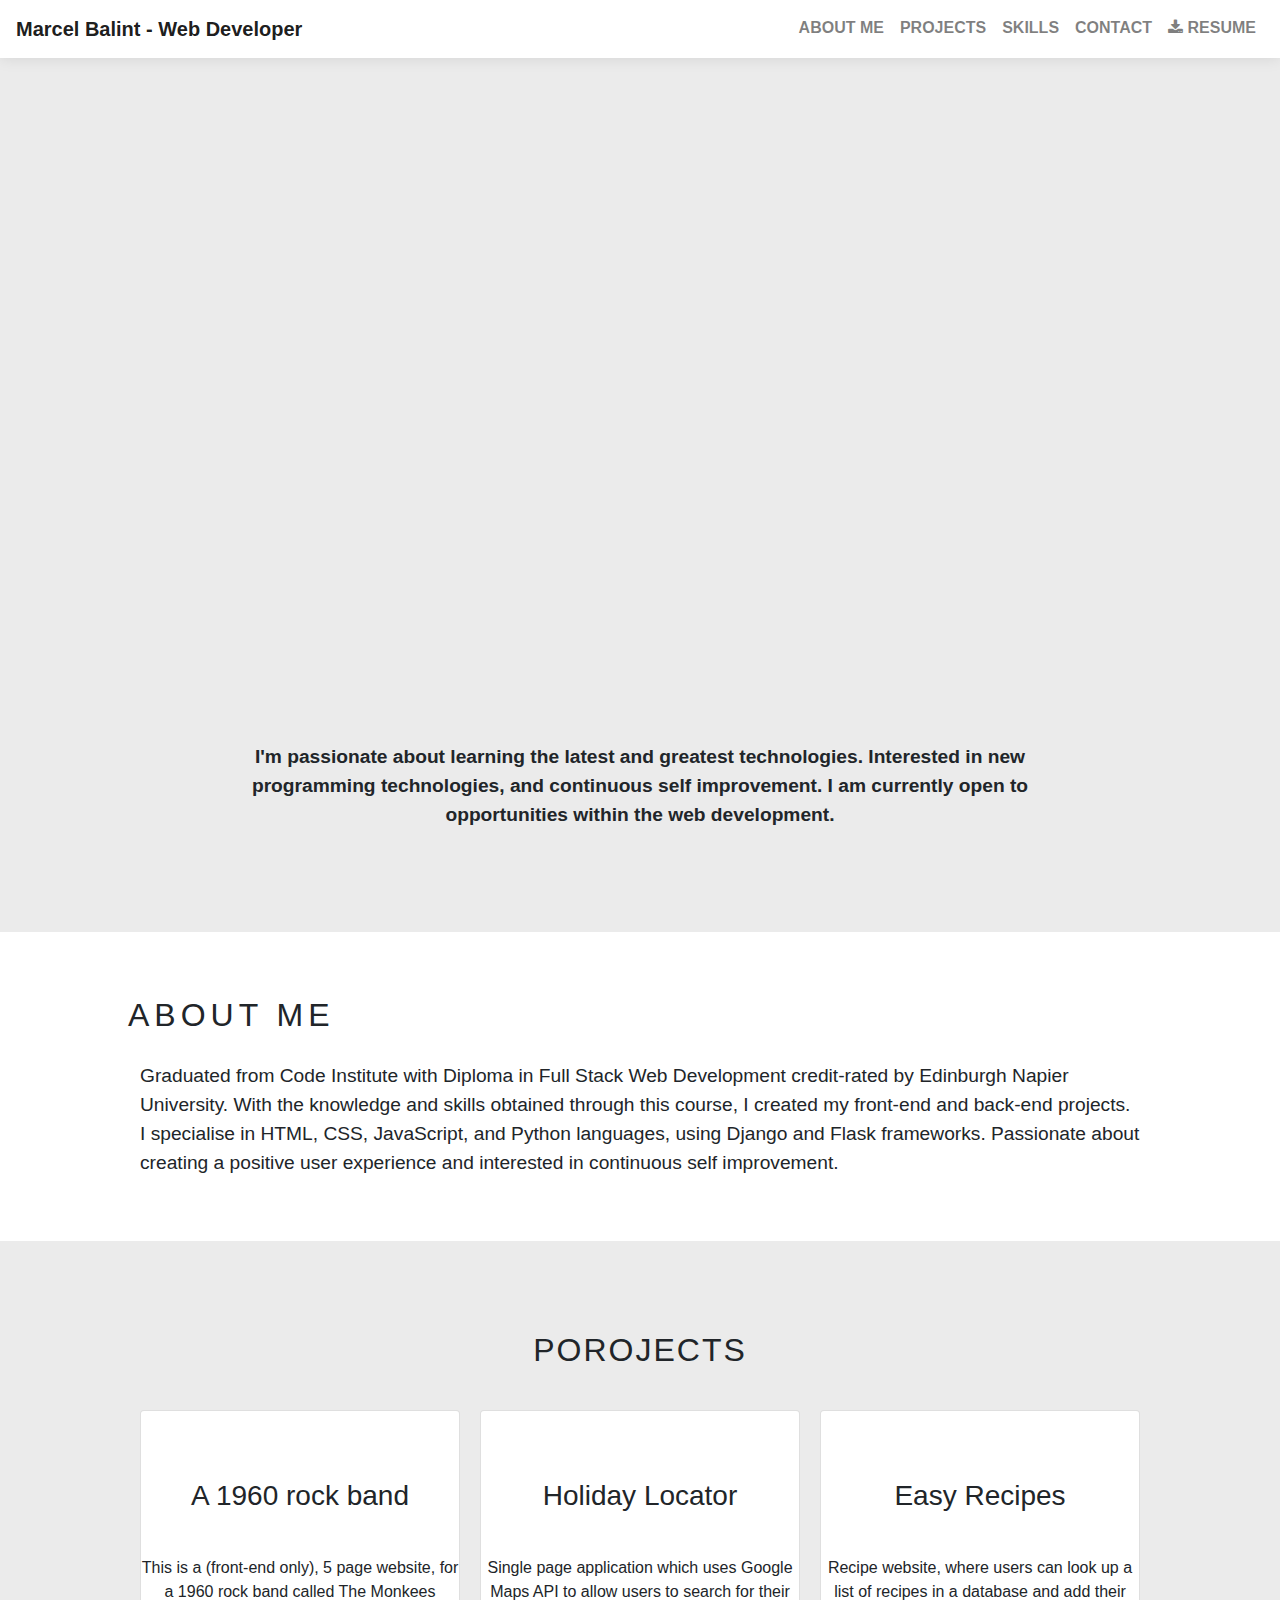
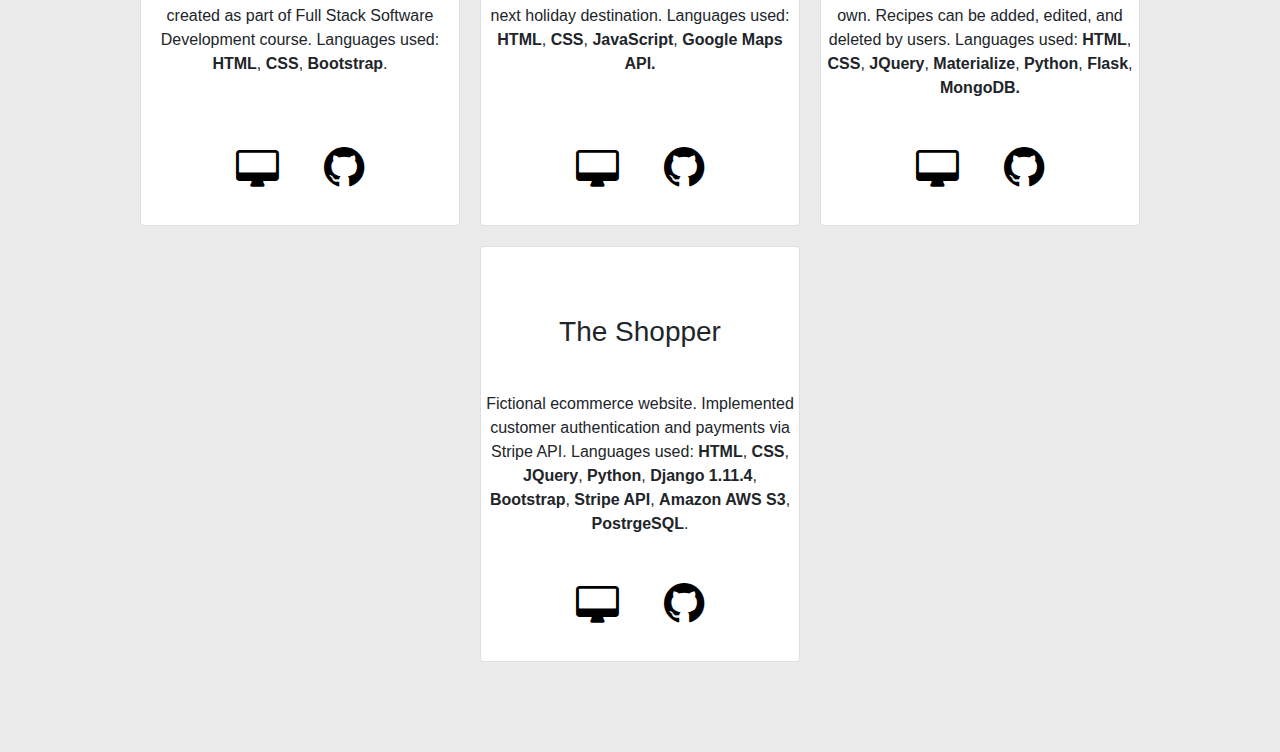
==== index.html @ 7e1c0600 "Added style for icons and created a hover effect on cards" ====
<!doctype html>
<html lang="en">

<head>
    <!-- Required meta tags -->
    <meta charset="UTF-8">
    <meta name="viewport" content="width=device-width, initial-scale=1.0">
    <meta http-equiv="X-UA-Compatible" content="ie=edge">
    <title>Document</title>
    <!-- Bootstrap CSS -->
    <link rel="stylesheet" href="https://stackpath.bootstrapcdn.com/bootstrap/4.3.1/css/bootstrap.min.css"
        integrity="sha384-ggOyR0iXCbMQv3Xipma34MD+dH/1fQ784/j6cY/iJTQUOhcWr7x9JvoRxT2MZw1T" crossorigin="anonymous">
    <!-- Font awesome -->
    <link rel='stylesheet' href='https://maxcdn.bootstrapcdn.com/font-awesome/4.7.0/css/font-awesome.min.css' />
    <link rel="stylesheet" href="style.css" type="text/css">

</head>

<body>
    <header>
        <nav class="navbar navbar-expand-lg navbar-light navbar-right">
            <a class="navbar-brand" href="#"><span id="brand-mb">Marcel Balint - Web Developer</span></a>
            <button class="navbar-toggler" type="button" data-toggle="collapse" data-target="#navbarSupportedContent"
                aria-controls="navbarSupportedContent" aria-expanded="false" aria-label="Toggle navigation">
                <span class="navbar-toggler-icon"></span>
            </button>
            <div class="collapse navbar-collapse" id="navbarSupportedContent">
                <ul class="navbar-nav ml-auto">
                    <li class="nav-item">
                        <a class="nav-link" href="#">About me</a>
                    </li>
                    <li class="nav-item">
                        <a class="nav-link" href="#">Projects</a>
                    </li>
                    <li class="nav-item">
                        <a class="nav-link" href="#">Skills</a>
                    </li>
                    <li class="nav-item">
                        <a class="nav-link" href="#">Contact</a>
                    </li>
                    <li class="nav-item">
                        <a class="nav-link" href="#"><i class="fa fa-download download"></i> Resume</a>
                    </li>
                </ul>
            </div>
        </nav>
    </header>
    <section>
        <div class="container-fluid top-container">
            <div id="top-img">
            </div>
            <div class="text-center">
                <p class="text">I'm passionate about learning the latest and greatest technologies. Interested in new
                    programming technologies, and continuous self improvement. I am currently open to opportunities
                    within the web development.</p>
            </div>
        </div>
    </section>
    <section class="container" id="about">
        <div class="row">
            <h2>About me</h2>
        </div>
        <div class="row">
            <div class="col-xs-12 col-sm-12 col-md-12 col-lg-12">
                <p class="para">Graduated from Code Institute with Diploma in Full Stack Web Development credit-rated by
                    Edinburgh
                    Napier University. With the knowledge and skills
                    obtained through this course, I created my front-end and
                    back-end projects. I specialise in HTML, CSS, JavaScript, and Python
                    languages, using Django and Flask frameworks. Passionate about creating a positive user experience
                    and interested in continuous self improvement.</p>
            </div>
        </div>
    </section>
    <section id="projects">
        <div class="container">
            <h2 class="proj-heading">Porojects</h2>
            <div class="card-wrapper">
                <div class="card">
                    <h3>A 1960 rock band</h3>
                    <p class="proj-description">This is a (front-end only), 5 page website, for a 1960 rock band called
                        The Monkees created as part of Full Stack Software Development course. Languages used:
                        <strong>HTML</strong>, <strong>CSS</strong>, <strong>Bootstrap</strong>.</p>
                    <div class="proj-links text-center">
                        <a href="#"><i class="fa fa-desktop desktop"></i></a>
                        <a href="#"><i class="fa fa-github" id="github"></i></a>
                    </div>
                </div>
                <div class="card">
                    <h3>Holiday Locator</h3>
                    <p class="proj-description"> Single page application which uses
                        Google Maps API to allow users to search for their next
                        holiday destination. Languages used: <strong>HTML</strong>, <strong>CSS</strong>,
                        <strong>JavaScript</strong>, <strong>Google Maps API.</strong></p>
                    <div class="proj-links text-center">
                        <a href="#"><i class="fa fa-desktop desktop"></i></a>
                        <a href="#"><i class="fa fa-github" id="github"></i></a>
                    </div>
                </div>
                <div class="card">
                    <h3>Easy Recipes</h3>
                    <p class="proj-description">Recipe website, where users can look up a
                        list of recipes in a database and add their own. Recipes can
                        be added, edited, and deleted by users. Languages used:
                        <strong>HTML</strong>, <strong>CSS</strong>, <strong>JQuery</strong>,
                        <strong>Materialize</strong>, <strong>Python</strong>, <strong>Flask</strong>,
                        <strong>MongoDB.</strong></p>
                    <div class="proj-links text-center">
                        <a href="#"><i class="fa fa-desktop desktop"></i></a>
                        <a href="#"><i class="fa fa-github" id="github"></i></a>
                    </div>
                </div>
                <div class="card">
                    <h3>The Shopper</h3>
                    <p class="proj-description"> Fictional ecommerce website. Implemented
                        customer authentication and payments via Stripe API.
                        Languages used: <strong>HTML</strong>, <strong>CSS</strong>, <strong>JQuery</strong>,
                        <strong>Python</strong>, <strong>Django
                            1.11.4</strong>, <strong>Bootstrap</strong>, <strong>Stripe API</strong>, <strong>Amazon AWS
                            S3</strong>,
                        <strong>PostrgeSQL</strong>.</p>
                    <div class="proj-links text-center">
                        <a href="#"><i class="fa fa-desktop desktop"></i></a>
                        <a href="#"><i class="fa fa-github" id="github"></i></a>
                    </div>
                </div>
            </div>
        </div>
    </section>

    <!-- Optional JavaScript -->
    <!-- jQuery first, then Popper.js, then Bootstrap JS -->
    <script src="https://code.jquery.com/jquery-3.3.1.slim.min.js"
        integrity="sha384-q8i/X+965DzO0rT7abK41JStQIAqVgRVzpbzo5smXKp4YfRvH+8abtTE1Pi6jizo"
        crossorigin="anonymous"></script>
    <script src="https://cdnjs.cloudflare.com/ajax/libs/popper.js/1.14.7/umd/popper.min.js"
        integrity="sha384-UO2eT0CpHqdSJQ6hJty5KVphtPhzWj9WO1clHTMGa3JDZwrnQq4sF86dIHNDz0W1"
        crossorigin="anonymous"></script>
    <script src="https://stackpath.bootstrapcdn.com/bootstrap/4.3.1/js/bootstrap.min.js"
        integrity="sha384-JjSmVgyd0p3pXB1rRibZUAYoIIy6OrQ6VrjIEaFf/nJGzIxFDsf4x0xIM+B07jRM"
        crossorigin="anonymous"></script>
</body>

</html>
---- style.css ----
body {
    background-color: rgb(235, 235, 235);
}
/* -------navbar--------------*/
.navbar-expand-lg {
    background-color: #fff;
    box-shadow: 0 0 15px 0 rgba(0,0,0,0.1);
}

.navbar-light .navbar-toggler {
    color: none;
    border-color: transparent !important;
}
.navbar-light .navbar-brand {
    color: rgba(0,0,0,.9);
    font-family: Poppins, sans-serif;
    font-weight: 700;
}

button:focus {
    outline: 1px dotted;
    outline: none;
}

.navbar-nav a {
    text-transform: uppercase;
    font-weight: 600;
}

.navbar-collapse  {
    text-align: center;
}
/* ----navbar hover effect----------*/

.navbar-light .navbar-nav .nav-link::after {
    content: '';
    display: block;
    width: 0;
    height: 2px;
    background: #000;
    transition: width .3s;
}

.navbar-light .navbar-nav .nav-link:hover::after {
    width: 100%;
    transition: width .3s;
}

/*-------section------------*/

#top-img {
    min-height: 600px;
    background-size: cover;
    background-position: center;
    background-repeat: no-repeat;
    background-image: url('https://images.pexels.com/photos/604898/pexels-photo-604898.jpeg?auto=compress&cs=tinysrgb&dpr=2&h=750&w=1260');
}
.top-container {
    padding-right: 0px;
    padding-left: 0px;
}

.text {
    font-weight: 600;
    font-size: larger;
    max-width: 900px;
    margin: 85px auto;
    padding-left: 10px;
    padding-right: 10px;
}

/*--------about--------*/
#about {
    margin-top: 8%;
    padding-bottom: 5%;
    max-width: 100%;
    background-color: #fff
}
.para {
    font-size: larger;
    margin: 20px 10% 0px;
}

h2 {
    margin-left: 10%;
    margin-top: 5%;
    letter-spacing: 5px;
    text-transform: uppercase;
}

/*--------projects------------*/

#projects {
    padding: 5em 0;
}

.card-wrapper {
    display: flex;
    align-items: center;
    align-content: center;
    flex-direction: column;
}

.card {
    width: 320px;
    height: 26rem;
    display: flex;
    flex-direction: column;
    align-items: center;
    justify-content: center;
    margin: 10px 0;
    transition: all 175ms;
}

.card:hover {
    transform: scale(1.03);
    box-shadow: 0px 5px 10px #a7a7a7;
}

.proj-description {
    position: absolute;
    text-align: center;
    top: 145px;
}

.proj-heading {
    text-transform: uppercase;
    letter-spacing: 2px;
    text-align: center;
    margin: 10px;
    padding-bottom: 20px;
}

.card h3 {
    position: absolute;
    top: 68px;

}

.proj-links {
    position: absolute;
    bottom: 41px;
    width: 100%;
    height: 60px;
}

.proj-links i{
    margin: 20px;
    font-size: 40px;
    color: #000;
}

#github {
    font-size: 47px;
}

@media(max-width: 391px) {
    .navbar-light .navbar-toggler {
        margin: 0 auto;
        font-size: 17px;
    }
    .card {
        width: 290px;
    }
}

@media screen and (min-width: 700px) {
    .card-wrapper {
        flex-direction: row;
        flex-wrap: wrap;
        justify-content: center;
        align-items: center;
    }
    .card {
        margin: 10px;
    }
}

@media (min-width: 1200px) {
.container {
    max-width: 3140px;
  }
}
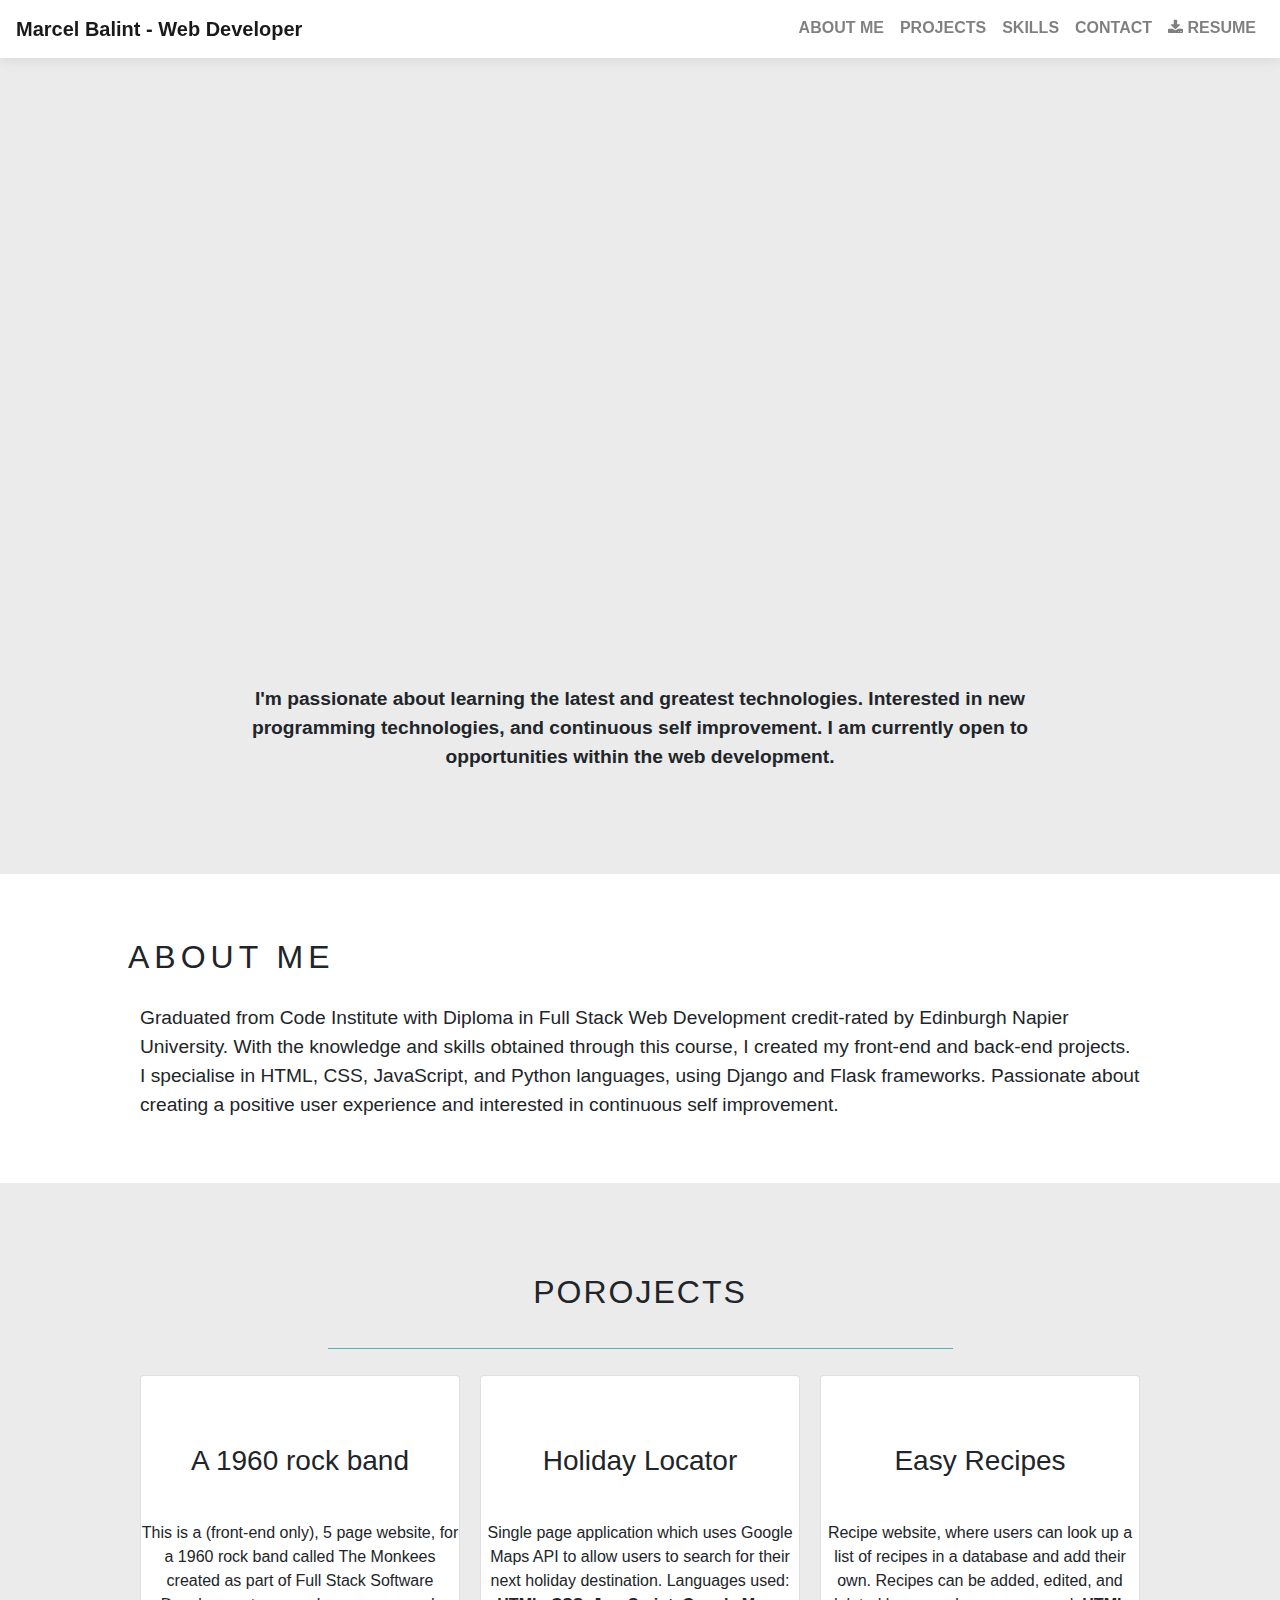
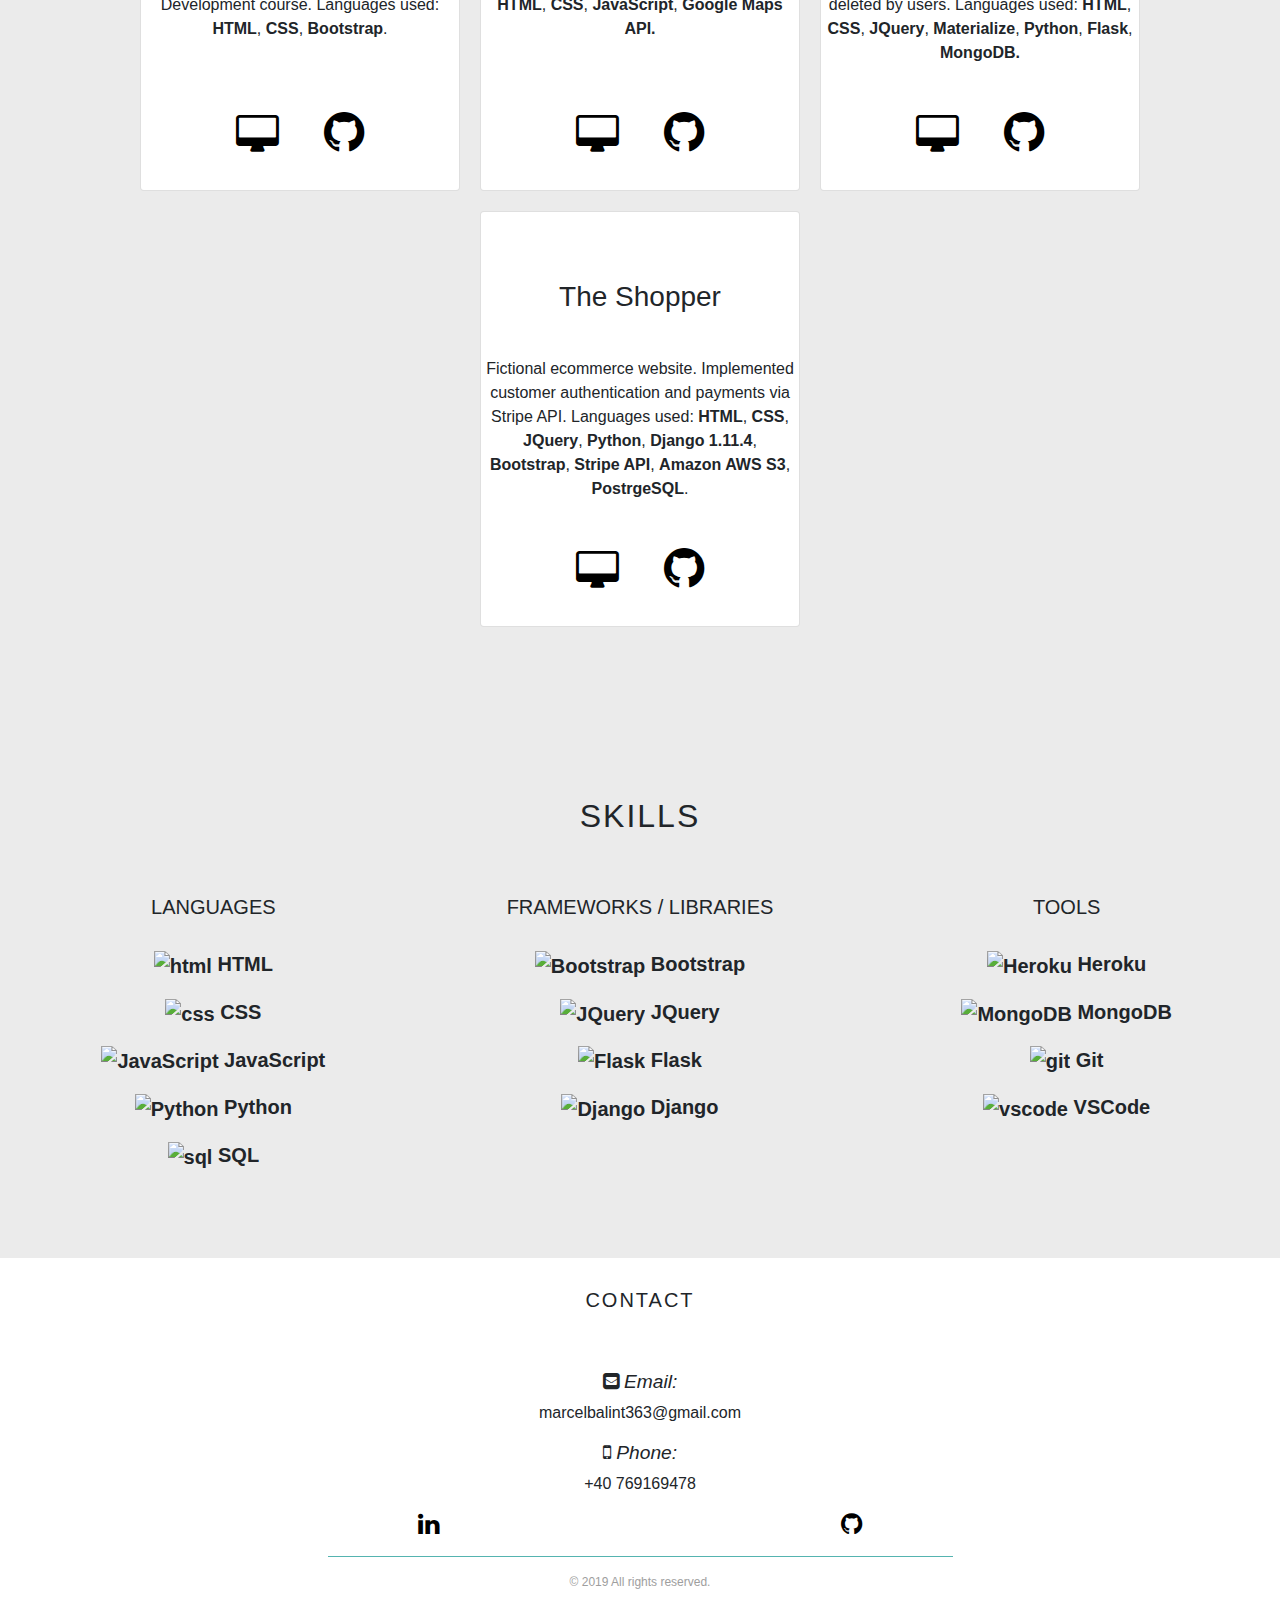
==== commit f3d16a61: "Added the resume in .pdf format" ====
--- a/index.html
+++ b/index.html
@@ -12,8 +12,7 @@
         integrity="sha384-ggOyR0iXCbMQv3Xipma34MD+dH/1fQ784/j6cY/iJTQUOhcWr7x9JvoRxT2MZw1T" crossorigin="anonymous">
     <!-- Font awesome -->
     <link rel='stylesheet' href='https://maxcdn.bootstrapcdn.com/font-awesome/4.7.0/css/font-awesome.min.css' />
-    <link rel="stylesheet" href="style.css" type="text/css">
-
+    <link rel="stylesheet" href="/assets/style.css" type="text/css">
 </head>
 
 <body>
@@ -27,19 +26,20 @@
             <div class="collapse navbar-collapse" id="navbarSupportedContent">
                 <ul class="navbar-nav ml-auto">
                     <li class="nav-item">
-                        <a class="nav-link" href="#">About me</a>
-                    </li>
-                    <li class="nav-item">
-                        <a class="nav-link" href="#">Projects</a>
-                    </li>
-                    <li class="nav-item">
-                        <a class="nav-link" href="#">Skills</a>
-                    </li>
-                    <li class="nav-item">
-                        <a class="nav-link" href="#">Contact</a>
-                    </li>
-                    <li class="nav-item">
-                        <a class="nav-link" href="#"><i class="fa fa-download download"></i> Resume</a>
+                        <a class="nav-link" href="#about">About me</a>
+                    </li>
+                    <li class="nav-item">
+                        <a class="nav-link" href="#projects">Projects</a>
+                    </li>
+                    <li class="nav-item">
+                        <a class="nav-link" href="#skills">Skills</a>
+                    </li>
+                    <li class="nav-item">
+                        <a class="nav-link" href="#contact">Contact</a>
+                    </li>
+                    <li class="nav-item">
+                        <a class="nav-link" href="/assets/cv/cv_marcel balint.pdf" target="_blank"><i
+                                class="fa fa-download download"></i> Resume</a>
                     </li>
                 </ul>
             </div>
@@ -75,6 +75,7 @@
     <section id="projects">
         <div class="container">
             <h2 class="proj-heading">Porojects</h2>
+            <hr>
             <div class="card-wrapper">
                 <div class="card">
                     <h3>A 1960 rock band</h3>
@@ -82,8 +83,10 @@
                         The Monkees created as part of Full Stack Software Development course. Languages used:
                         <strong>HTML</strong>, <strong>CSS</strong>, <strong>Bootstrap</strong>.</p>
                     <div class="proj-links text-center">
-                        <a href="#"><i class="fa fa-desktop desktop"></i></a>
-                        <a href="#"><i class="fa fa-github" id="github"></i></a>
+                        <a href="https://marcel-balint.github.io/ucd-milestone-project1/"><i
+                                class="fa fa-desktop desktop"></i></a>
+                        <a href="https://github.com/marcel-balint/ucd-milestone-project1"><i class="fa fa-github"
+                                id="git-icon1"></i></a>
                     </div>
                 </div>
                 <div class="card">
@@ -93,8 +96,10 @@
                         holiday destination. Languages used: <strong>HTML</strong>, <strong>CSS</strong>,
                         <strong>JavaScript</strong>, <strong>Google Maps API.</strong></p>
                     <div class="proj-links text-center">
-                        <a href="#"><i class="fa fa-desktop desktop"></i></a>
-                        <a href="#"><i class="fa fa-github" id="github"></i></a>
+                        <a href="https://marcel-balint.github.io/holiday_locator/"><i
+                                class="fa fa-desktop desktop"></i></a>
+                        <a href="https://github.com/marcel-balint/holiday_locator"><i class="fa fa-github"
+                                id="git-icon2"></i></a>
                     </div>
                 </div>
                 <div class="card">
@@ -106,8 +111,9 @@
                         <strong>Materialize</strong>, <strong>Python</strong>, <strong>Flask</strong>,
                         <strong>MongoDB.</strong></p>
                     <div class="proj-links text-center">
-                        <a href="#"><i class="fa fa-desktop desktop"></i></a>
-                        <a href="#"><i class="fa fa-github" id="github"></i></a>
+                        <a href="https://easy-recipes.herokuapp.com/"><i class="fa fa-desktop desktop"></i></a>
+                        <a href="https://github.com/marcel-balint/easy-recipes"><i class="fa fa-github"
+                                id="git-icon3"></i></a>
                     </div>
                 </div>
                 <div class="card">
@@ -120,25 +126,80 @@
                             S3</strong>,
                         <strong>PostrgeSQL</strong>.</p>
                     <div class="proj-links text-center">
-                        <a href="#"><i class="fa fa-desktop desktop"></i></a>
-                        <a href="#"><i class="fa fa-github" id="github"></i></a>
-                    </div>
-                </div>
-            </div>
-        </div>
-    </section>
+                        <a href="https://the-shopper120.herokuapp.com/"><i class="fa fa-desktop desktop"></i></a>
+                        <a href="https://github.com/marcel-balint/e-commerce"><i class="fa fa-github"
+                                id="git-icon4"></i></a>
+                    </div>
+                </div>
+            </div>
+        </div>
+    </section>
+    <section class="container" id="skills">
+        <h2 class="skills">Skills</h2>
+        <div class="row">
+            <div class="col-sm-12 col-md-4 col-lg-4">
+                <h4 class="text-center lang-title">Languages</h4>
+                <div class="languages">
+                    <p><img src="/assets/images/html.png" alt="html"> HTML</p>
+                    <p><img src="/assets/images/css3.png" alt="css"> CSS</p>
+                    <p><img src="/assets/images/javascript.png" alt="JavaScript"> JavaScript</p>
+                    <p><img src="/assets/images/python.png" alt="Python"> Python</p>
+                    <p><img src="/assets/images/sql.png" alt="sql"> SQL</p>
+                </div>
+            </div>
+            <div class="col-sm-12 col-md-4 col-lg-4">
+                <h4 class="text-center lang-title">Frameworks / Libraries</h4>
+                <div class="frameworks">
+                    <p><img src="/assets/images/bootstrap.png" alt="Bootstrap"> Bootstrap</p>
+                    <p><img src="/assets/images/jquery.png" alt="JQuery"> JQuery</p>
+                    <p><img src="/assets/images/flask.png" class="flask-icon" alt="Flask"> Flask</p>
+                    <p><img src="/assets/images/django.png" alt="Django"> Django</p>
+                </div>
+            </div>
+            <div class="col-sm-12 col-md-4 col-lg-4">
+                <h4 class="text-center lang-title">Tools</h4>
+                <div class="tools">
+                    <p><img src="/assets/images/heroku.png" alt="Heroku"> Heroku</p>
+                    <p><img src="/assets/images/mongodb.png" alt="MongoDB"> MongoDB</p>
+                    <p><img src="/assets/images/git.png" alt="git"> Git</p>
+                    <p><img src="/assets/images/visual.png" alt="vscode"> VSCode</p>
+                </div>
+            </div>
+        </div>
+    </section>
+    <div class="footer-wrapper">
+        <footer class="container" id="contact">
+            <h3 class="contact-title">Contact</h3>
+            <div class="row">
+                <div class="col-sm-12 col-md-12 col-lg-12 contact-info">
+                    <h4 class="email"><i class="fa fa-envelope-square"></i> Email:</h4>
+                    <p>marcelbalint363@gmail.com</p>
+                    <h4 class="phone"><i class="fa fa-mobile"></i> Phone:</h4>
+                    <p>+40 769169478</p>
+                </div>
+            </div>
+            <div class="row">
+                <div class="col-sm-12 col-md-12 col-lg-12 contact-social">
+                    <a href="https://www.linkedin.com/in/marcel-balint-250b1a177/" target="_blank"><i
+                            class="fa fa-linkedin linkedin"></i></a>
+                    <a href="https://github.com/marcel-balint" target="_blank"><i class="fa fa-github github"></i></a>
+                </div>
+            </div>
+            <hr>
+            <div class="copyrights">© 2019 All rights reserved.</div>
+        </footer>
+    </div>
 
     <!-- Optional JavaScript -->
     <!-- jQuery first, then Popper.js, then Bootstrap JS -->
-    <script src="https://code.jquery.com/jquery-3.3.1.slim.min.js"
-        integrity="sha384-q8i/X+965DzO0rT7abK41JStQIAqVgRVzpbzo5smXKp4YfRvH+8abtTE1Pi6jizo"
-        crossorigin="anonymous"></script>
+    <script src="https://ajax.googleapis.com/ajax/libs/jquery/3.3.1/jquery.min.js"></script>
     <script src="https://cdnjs.cloudflare.com/ajax/libs/popper.js/1.14.7/umd/popper.min.js"
         integrity="sha384-UO2eT0CpHqdSJQ6hJty5KVphtPhzWj9WO1clHTMGa3JDZwrnQq4sF86dIHNDz0W1"
         crossorigin="anonymous"></script>
     <script src="https://stackpath.bootstrapcdn.com/bootstrap/4.3.1/js/bootstrap.min.js"
         integrity="sha384-JjSmVgyd0p3pXB1rRibZUAYoIIy6OrQ6VrjIEaFf/nJGzIxFDsf4x0xIM+B07jRM"
         crossorigin="anonymous"></script>
+    <script src="/assets/script.js"></script>
 </body>
 
 </html>--- a/assets/style.css
+++ b/assets/style.css
@@ -0,0 +1,306 @@
+body {
+    background-color: rgb(235, 235, 235);
+}
+/* -------navbar--------------*/
+.navbar-expand-lg {
+    background-color: #fff;
+    box-shadow: 0 0 15px 0 rgba(0,0,0,0.1);
+}
+
+.navbar {
+    position: fixed;
+    width: 100%;
+    z-index: 2;
+}
+.navbar-light .navbar-toggler {
+    border-color: transparent !important;
+}
+.navbar-light .navbar-brand {
+    color: rgba(0,0,0,.9);
+    font-family: Poppins, sans-serif;
+    font-weight: 700;
+}
+
+button:focus {
+    outline: 1px dotted;
+    outline: none;
+}
+
+.navbar-nav a {
+    text-transform: uppercase;
+    font-weight: 600;
+}
+
+.navbar-collapse  {
+    text-align: center;
+}
+/* ----navbar hover effect----------*/
+
+.navbar-light .navbar-nav .nav-link::after {
+    content: '';
+    display: block;
+    width: 0;
+    height: 2px;
+    background: #55B4B0;
+    transition: width .3s;
+}
+
+.navbar-light .navbar-nav .nav-link:hover::after {
+    width: 100%;
+    transition: width .3s;
+}
+
+/*-------section------------*/
+
+#top-img {
+    min-height: 600px;
+    background-size: cover;
+    background-position: center;
+    background-repeat: no-repeat;
+    background-image: url('https://images.pexels.com/photos/604898/pexels-photo-604898.jpeg?auto=compress&cs=tinysrgb&dpr=2&h=750&w=1260');
+}
+.top-container {
+    padding-right: 0px;
+    padding-left: 0px;
+}
+
+.text {
+    font-weight: 600;
+    font-size: larger;
+    max-width: 900px;
+    margin: 85px auto;
+    padding-left: 10px;
+    padding-right: 10px;
+}
+
+/*--------about--------*/
+#about {
+    margin-top: 8%;
+    padding-bottom: 5%;
+    max-width: 100%;
+    background-color: #fff
+}
+.para {
+    font-size: larger;
+    margin: 20px 10% 0px;
+}
+
+h2 {
+    margin-left: 10%;
+    margin-top: 5%;
+    letter-spacing: 5px;
+    text-transform: uppercase;
+}
+
+/*--------projects------------*/
+
+#projects {
+    padding: 5em 0;
+}
+
+.card-wrapper {
+    display: flex;
+    align-items: center;
+    align-content: center;
+    flex-direction: column;
+}
+
+.card {
+    width: 320px;
+    height: 26rem;
+    display: flex;
+    flex-direction: column;
+    align-items: center;
+    justify-content: center;
+    margin: 10px 0;
+    transition: all 175ms;
+}
+
+.card:hover {
+    transform: scale(1.03);
+    box-shadow: 0px 5px 10px #a7a7a7;
+}
+
+.proj-description {
+    position: absolute;
+    text-align: center;
+    top: 145px;
+}
+
+.proj-heading {
+    text-transform: uppercase;
+    letter-spacing: 2px;
+    text-align: center;
+    margin: 10px;
+    padding-bottom: 20px;
+}
+
+.card h3 {
+    position: absolute;
+    top: 68px;
+
+}
+
+.proj-links {
+    position: absolute;
+    bottom: 41px;
+    width: 100%;
+    height: 60px;
+}
+
+.proj-links i{
+    margin: 20px;
+    font-size: 40px;
+    color: #000;
+}
+
+.proj-links i:hover {
+    color: #ebebeb;
+}
+
+/*---------skills----------*/
+
+.skills {
+    text-transform: uppercase;
+    letter-spacing: 2px;
+    text-align: center;
+    margin: 10px;
+    padding-bottom: 50px;
+}
+
+#git-icon1,
+#git-icon2,
+#git-icon3,
+#git-icon4 {
+    font-size: 47px;
+}
+
+#skills {
+    padding-bottom: 70px;
+    padding-top: 70px;
+}
+
+.lang-title {
+    text-transform: uppercase;
+    font-weight: 400;
+    font-size: 20px;
+    margin-bottom: 30px;
+}
+
+.languages,
+.frameworks,
+.tools {
+    text-align: center;
+}
+
+.languages,
+.frameworks,
+.tools p {
+    font-weight: 700;
+    font-size: 20px;
+}
+
+.flask-icon {
+    height: 27px;
+    width: 32px;
+}
+
+/*-----------contact---------------*/
+
+.contact-title {
+    text-transform: uppercase;
+    letter-spacing: 2px;
+    text-align: center;
+    padding-bottom: 50px;
+    font-size: 20px;
+}
+
+.footer-wrapper {
+    width: 100%;
+    padding-top: 30px;
+    padding-bottom: 30px;
+    background-color: #fff;
+}
+
+.contact-info {
+    text-align: center;
+}
+
+.contact-social {
+    display: flex;
+    justify-content: space-evenly;
+}
+
+.copyrights {
+    display: block;
+    margin-bottom: 12px;
+    text-align: center;
+    font-size: 12px;
+    color: #9e9e9e;
+}
+
+.linkedin,
+.github {
+    color: #000;
+    font-size: 25px;
+    transition: all 0.3s ease-in-out;
+}
+
+.linkedin:hover {
+    color: #0000ff;
+    transform: scale(1.3);
+}
+
+.github:hover {
+    transform: scale(1.3);
+}
+
+hr {
+    margin-top: 1rem;
+    margin-bottom: 1rem;
+    border: 0;
+    border-top: 1px solid #55B4B0;
+    width: 50%;
+}
+
+.phone,
+.email {
+    font-family: Arial, Helvetica, sans-serif;
+    font-weight: 500;
+    font-size: larger;
+    font-style: oblique;
+}
+
+@media(max-width: 391px) {
+    .navbar-light .navbar-toggler {
+        margin: 0 auto;
+        font-size: 17px;
+    }
+    .card {
+        width: 290px;
+    }
+}
+
+@media(max-width: 768px) {
+    .lang-title {
+    margin-top: 26px;
+   }
+}
+
+@media screen and (min-width: 700px) {
+    .card-wrapper {
+        flex-direction: row;
+        flex-wrap: wrap;
+        justify-content: center;
+        align-items: center;
+    }
+    .card {
+        margin: 10px;
+    }
+}
+
+@media (min-width: 1200px) {
+.container {
+    max-width: 3140px;
+  }
+}
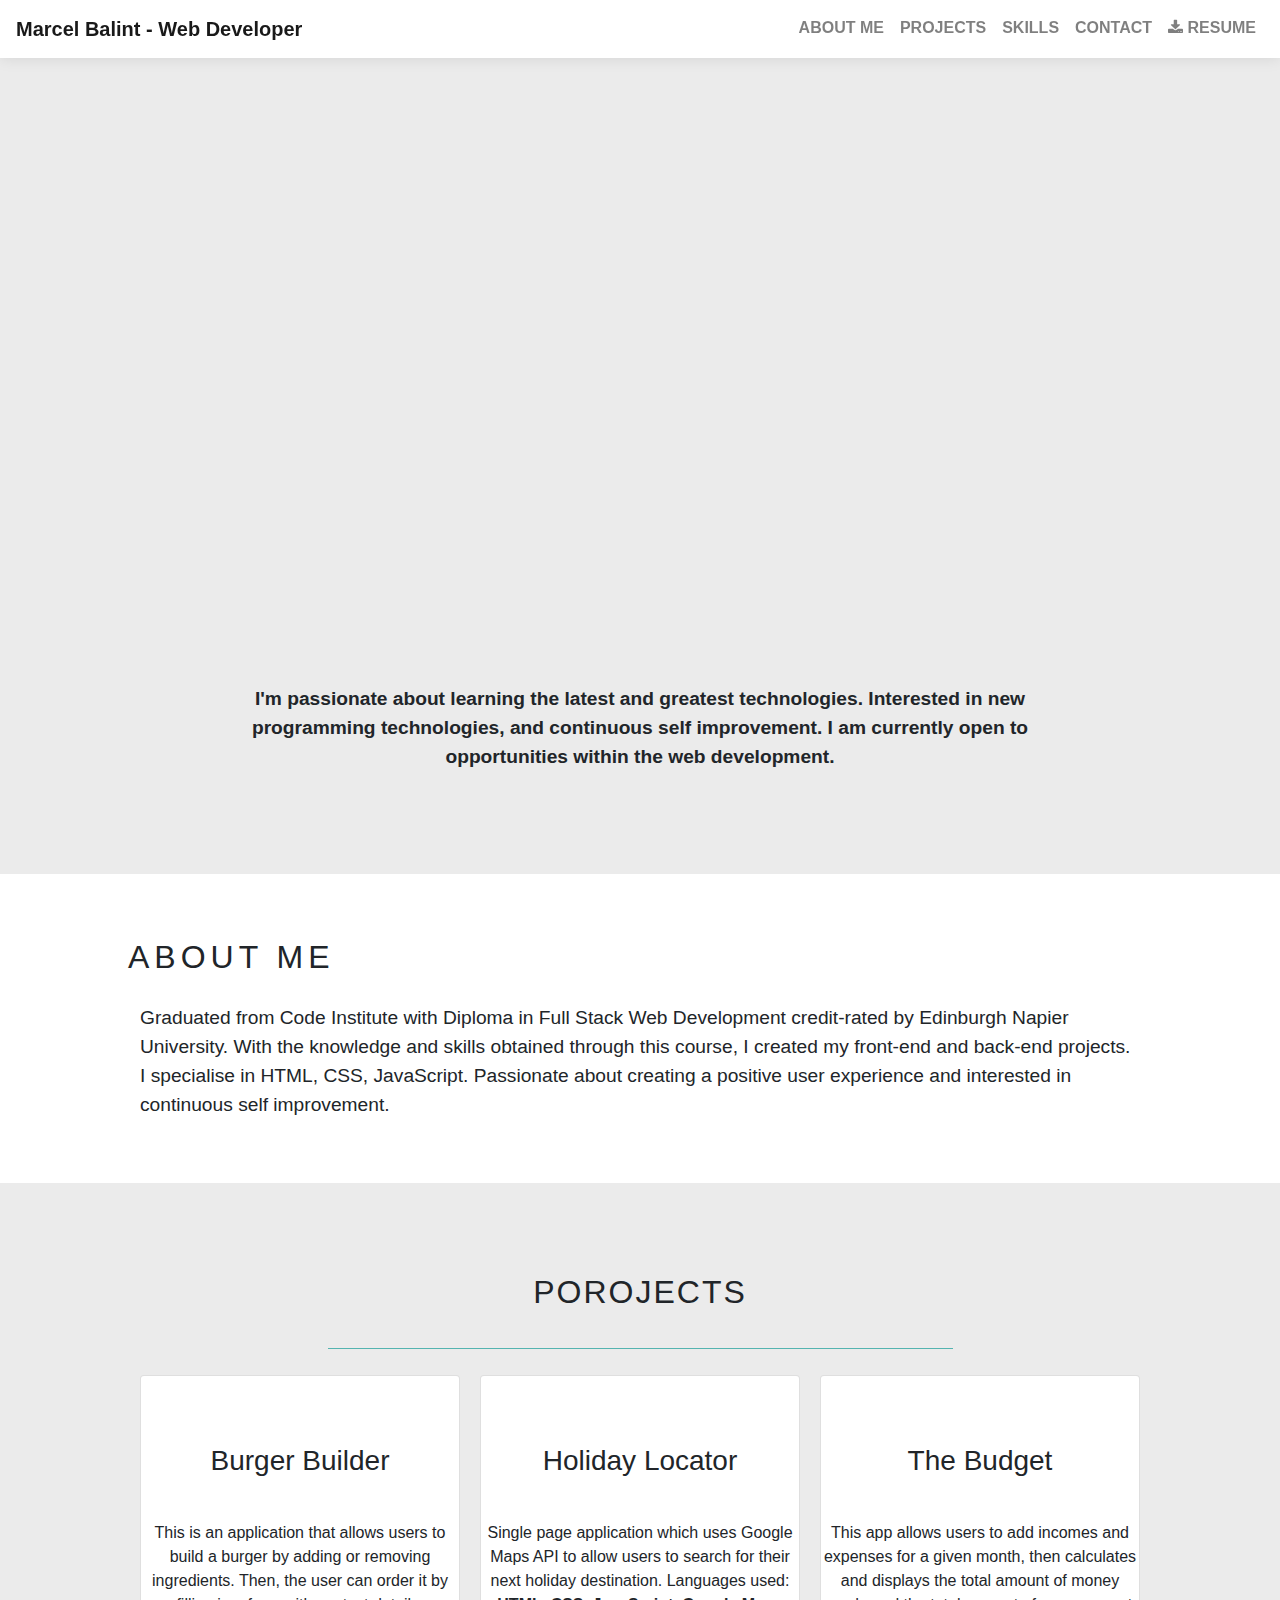
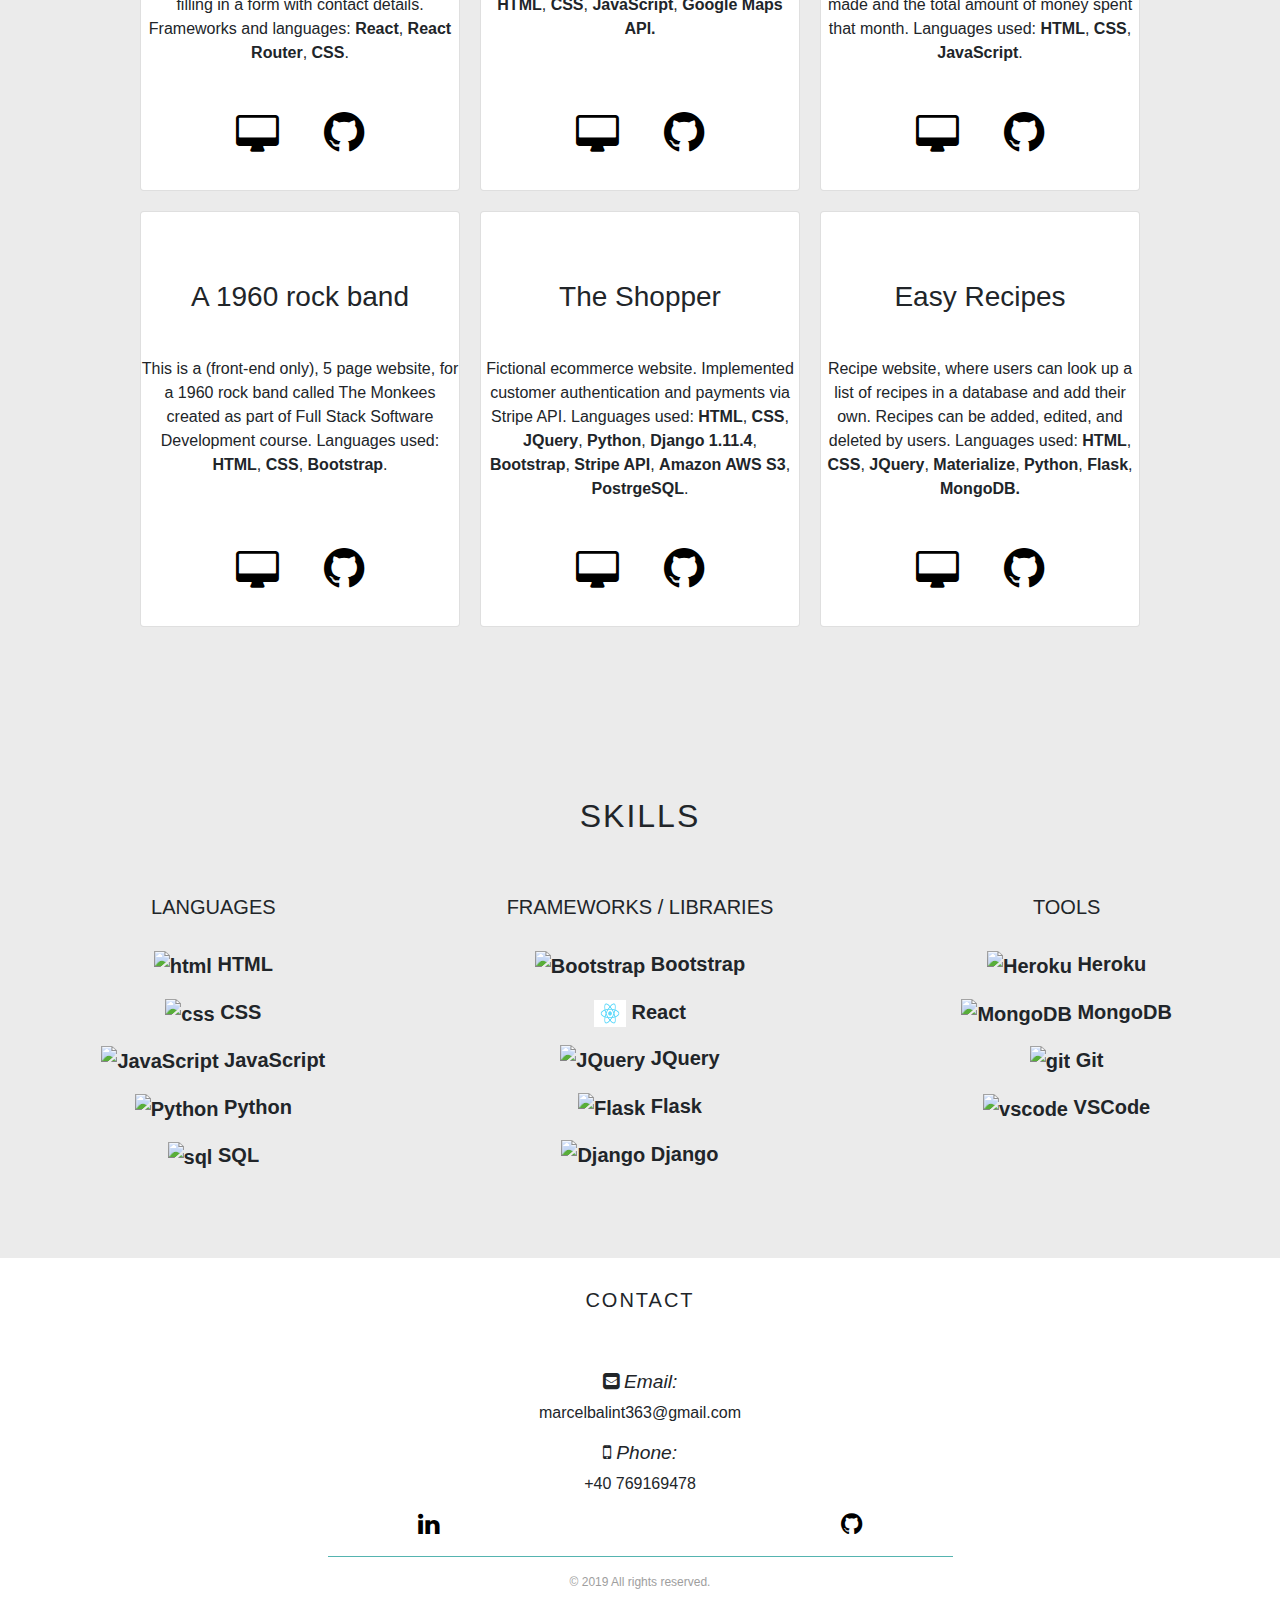
==== commit cafd8ee9: "Added two projects" ====
--- a/index.html
+++ b/index.html
@@ -1,205 +1,307 @@
-<!doctype html>
+<!DOCTYPE html>
 <html lang="en">
+  <head>
+    <!-- Required meta tags -->
+    <meta charset="UTF-8" />
+    <meta name="viewport" content="width=device-width, initial-scale=1.0" />
+    <meta http-equiv="X-UA-Compatible" content="ie=edge" />
+    <title>Marcel Balint</title>
+    <!-- Bootstrap CSS -->
+    <link
+      rel="stylesheet"
+      href="https://stackpath.bootstrapcdn.com/bootstrap/4.3.1/css/bootstrap.min.css"
+      integrity="sha384-ggOyR0iXCbMQv3Xipma34MD+dH/1fQ784/j6cY/iJTQUOhcWr7x9JvoRxT2MZw1T"
+      crossorigin="anonymous"
+    />
+    <!-- Font awesome -->
+    <link
+      rel="stylesheet"
+      href="https://maxcdn.bootstrapcdn.com/font-awesome/4.7.0/css/font-awesome.min.css"
+    />
+    <link rel="stylesheet" href="assets/style.css" type="text/css" />
+  </head>
 
-<head>
-    <!-- Required meta tags -->
-    <meta charset="UTF-8">
-    <meta name="viewport" content="width=device-width, initial-scale=1.0">
-    <meta http-equiv="X-UA-Compatible" content="ie=edge">
-    <title>Document</title>
-    <!-- Bootstrap CSS -->
-    <link rel="stylesheet" href="https://stackpath.bootstrapcdn.com/bootstrap/4.3.1/css/bootstrap.min.css"
-        integrity="sha384-ggOyR0iXCbMQv3Xipma34MD+dH/1fQ784/j6cY/iJTQUOhcWr7x9JvoRxT2MZw1T" crossorigin="anonymous">
-    <!-- Font awesome -->
-    <link rel='stylesheet' href='https://maxcdn.bootstrapcdn.com/font-awesome/4.7.0/css/font-awesome.min.css' />
-    <link rel="stylesheet" href="/assets/style.css" type="text/css">
-</head>
-
-<body>
+  <body>
     <header>
-        <nav class="navbar navbar-expand-lg navbar-light navbar-right">
-            <a class="navbar-brand" href="#"><span id="brand-mb">Marcel Balint - Web Developer</span></a>
-            <button class="navbar-toggler" type="button" data-toggle="collapse" data-target="#navbarSupportedContent"
-                aria-controls="navbarSupportedContent" aria-expanded="false" aria-label="Toggle navigation">
-                <span class="navbar-toggler-icon"></span>
-            </button>
-            <div class="collapse navbar-collapse" id="navbarSupportedContent">
-                <ul class="navbar-nav ml-auto">
-                    <li class="nav-item">
-                        <a class="nav-link" href="#about">About me</a>
-                    </li>
-                    <li class="nav-item">
-                        <a class="nav-link" href="#projects">Projects</a>
-                    </li>
-                    <li class="nav-item">
-                        <a class="nav-link" href="#skills">Skills</a>
-                    </li>
-                    <li class="nav-item">
-                        <a class="nav-link" href="#contact">Contact</a>
-                    </li>
-                    <li class="nav-item">
-                        <a class="nav-link" href="/assets/cv/cv_marcel balint.pdf" target="_blank"><i
-                                class="fa fa-download download"></i> Resume</a>
-                    </li>
-                </ul>
-            </div>
-        </nav>
+      <nav class="navbar navbar-expand-lg navbar-light navbar-right">
+        <a class="navbar-brand" href="#"
+          ><span id="brand-mb">Marcel Balint - Web Developer</span></a
+        >
+        <button
+          class="navbar-toggler"
+          type="button"
+          data-toggle="collapse"
+          data-target="#navbarSupportedContent"
+          aria-controls="navbarSupportedContent"
+          aria-expanded="false"
+          aria-label="Toggle navigation"
+        >
+          <span class="navbar-toggler-icon"></span>
+        </button>
+        <div class="collapse navbar-collapse" id="navbarSupportedContent">
+          <ul class="navbar-nav ml-auto">
+            <li class="nav-item">
+              <a class="nav-link" href="#about">About me</a>
+            </li>
+            <li class="nav-item">
+              <a class="nav-link" href="#projects">Projects</a>
+            </li>
+            <li class="nav-item">
+              <a class="nav-link" href="#skills">Skills</a>
+            </li>
+            <li class="nav-item">
+              <a class="nav-link" href="#contact">Contact</a>
+            </li>
+            <li class="nav-item">
+              <a
+                class="nav-link"
+                href="assets/cv/cv_marcel balint.pdf"
+                target="_blank"
+                ><i class="fa fa-download download"></i> Resume</a
+              >
+            </li>
+          </ul>
+        </div>
+      </nav>
     </header>
     <section>
-        <div class="container-fluid top-container">
-            <div id="top-img">
-            </div>
-            <div class="text-center">
-                <p class="text">I'm passionate about learning the latest and greatest technologies. Interested in new
-                    programming technologies, and continuous self improvement. I am currently open to opportunities
-                    within the web development.</p>
-            </div>
-        </div>
+      <div class="container-fluid top-container">
+        <div id="top-img"></div>
+        <div class="text-center">
+          <p class="text">
+            I'm passionate about learning the latest and greatest technologies.
+            Interested in new programming technologies, and continuous self
+            improvement. I am currently open to opportunities within the web
+            development.
+          </p>
+        </div>
+      </div>
     </section>
     <section class="container" id="about">
-        <div class="row">
-            <h2>About me</h2>
-        </div>
-        <div class="row">
-            <div class="col-xs-12 col-sm-12 col-md-12 col-lg-12">
-                <p class="para">Graduated from Code Institute with Diploma in Full Stack Web Development credit-rated by
-                    Edinburgh
-                    Napier University. With the knowledge and skills
-                    obtained through this course, I created my front-end and
-                    back-end projects. I specialise in HTML, CSS, JavaScript, and Python
-                    languages, using Django and Flask frameworks. Passionate about creating a positive user experience
-                    and interested in continuous self improvement.</p>
-            </div>
-        </div>
+      <div class="row">
+        <h2>About me</h2>
+      </div>
+      <div class="row">
+        <div class="col-xs-12 col-sm-12 col-md-12 col-lg-12">
+          <p class="para">
+            Graduated from Code Institute with Diploma in Full Stack Web
+            Development credit-rated by Edinburgh Napier University. With the
+            knowledge and skills obtained through this course, I created my
+            front-end and back-end projects. I specialise in HTML, CSS,
+            JavaScript. Passionate about creating a positive user experience and
+            interested in continuous self improvement.
+          </p>
+        </div>
+      </div>
     </section>
     <section id="projects">
-        <div class="container">
-            <h2 class="proj-heading">Porojects</h2>
-            <hr>
-            <div class="card-wrapper">
-                <div class="card">
-                    <h3>A 1960 rock band</h3>
-                    <p class="proj-description">This is a (front-end only), 5 page website, for a 1960 rock band called
-                        The Monkees created as part of Full Stack Software Development course. Languages used:
-                        <strong>HTML</strong>, <strong>CSS</strong>, <strong>Bootstrap</strong>.</p>
-                    <div class="proj-links text-center">
-                        <a href="https://marcel-balint.github.io/ucd-milestone-project1/"><i
-                                class="fa fa-desktop desktop"></i></a>
-                        <a href="https://github.com/marcel-balint/ucd-milestone-project1"><i class="fa fa-github"
-                                id="git-icon1"></i></a>
-                    </div>
-                </div>
-                <div class="card">
-                    <h3>Holiday Locator</h3>
-                    <p class="proj-description"> Single page application which uses
-                        Google Maps API to allow users to search for their next
-                        holiday destination. Languages used: <strong>HTML</strong>, <strong>CSS</strong>,
-                        <strong>JavaScript</strong>, <strong>Google Maps API.</strong></p>
-                    <div class="proj-links text-center">
-                        <a href="https://marcel-balint.github.io/holiday_locator/"><i
-                                class="fa fa-desktop desktop"></i></a>
-                        <a href="https://github.com/marcel-balint/holiday_locator"><i class="fa fa-github"
-                                id="git-icon2"></i></a>
-                    </div>
-                </div>
-                <div class="card">
-                    <h3>Easy Recipes</h3>
-                    <p class="proj-description">Recipe website, where users can look up a
-                        list of recipes in a database and add their own. Recipes can
-                        be added, edited, and deleted by users. Languages used:
-                        <strong>HTML</strong>, <strong>CSS</strong>, <strong>JQuery</strong>,
-                        <strong>Materialize</strong>, <strong>Python</strong>, <strong>Flask</strong>,
-                        <strong>MongoDB.</strong></p>
-                    <div class="proj-links text-center">
-                        <a href="https://easy-recipes.herokuapp.com/"><i class="fa fa-desktop desktop"></i></a>
-                        <a href="https://github.com/marcel-balint/easy-recipes"><i class="fa fa-github"
-                                id="git-icon3"></i></a>
-                    </div>
-                </div>
-                <div class="card">
-                    <h3>The Shopper</h3>
-                    <p class="proj-description"> Fictional ecommerce website. Implemented
-                        customer authentication and payments via Stripe API.
-                        Languages used: <strong>HTML</strong>, <strong>CSS</strong>, <strong>JQuery</strong>,
-                        <strong>Python</strong>, <strong>Django
-                            1.11.4</strong>, <strong>Bootstrap</strong>, <strong>Stripe API</strong>, <strong>Amazon AWS
-                            S3</strong>,
-                        <strong>PostrgeSQL</strong>.</p>
-                    <div class="proj-links text-center">
-                        <a href="https://the-shopper120.herokuapp.com/"><i class="fa fa-desktop desktop"></i></a>
-                        <a href="https://github.com/marcel-balint/e-commerce"><i class="fa fa-github"
-                                id="git-icon4"></i></a>
-                    </div>
-                </div>
-            </div>
-        </div>
+      <div class="container">
+        <h2 class="proj-heading">Porojects</h2>
+        <hr />
+        <div class="card-wrapper">
+          <div class="card">
+            <h3>Burger Builder</h3>
+            <p class="proj-description">
+              This is an application that allows users to build a burger by
+              adding or removing ingredients. Then, the user can order it by
+              filling in a form with contact details. Frameworks and languages:
+              <strong>React</strong>, <strong>React Router</strong>,
+              <strong>CSS</strong>.
+            </p>
+            <div class="proj-links text-center">
+              <a href="https://react-burger-d959b.firebaseapp.com/"
+                ><i class="fa fa-desktop desktop"></i
+              ></a>
+              <a href="https://github.com/marcel-balint/react-burger-builder"
+                ><i class="fa fa-github" id="git-icon3"></i
+              ></a>
+            </div>
+          </div>
+          <div class="card">
+            <h3>Holiday Locator</h3>
+            <p class="proj-description">
+              Single page application which uses Google Maps API to allow users
+              to search for their next holiday destination. Languages used:
+              <strong>HTML</strong>, <strong>CSS</strong>,
+              <strong>JavaScript</strong>, <strong>Google Maps API.</strong>
+            </p>
+            <div class="proj-links text-center">
+              <a href="https://marcel-balint.github.io/holiday_locator/"
+                ><i class="fa fa-desktop desktop"></i
+              ></a>
+              <a href="https://github.com/marcel-balint/holiday_locator"
+                ><i class="fa fa-github" id="git-icon2"></i
+              ></a>
+            </div>
+          </div>
+          <div class="card">
+            <h3>The Budget</h3>
+            <p class="proj-description">
+              This app allows users to add incomes and expenses for a given
+              month, then calculates and displays the total amount of money made
+              and the total amount of money spent that month. Languages used:
+              <strong>HTML</strong>, <strong>CSS</strong>,
+              <strong>JavaScript</strong>.
+            </p>
+            <div class="proj-links text-center">
+              <a href="https://marcel-balint.github.io/budget/"
+                ><i class="fa fa-desktop desktop"></i
+              ></a>
+              <a href="https://github.com/marcel-balint/budget"
+                ><i class="fa fa-github" id="git-icon3"></i
+              ></a>
+            </div>
+          </div>
+          <div class="card">
+            <h3>A 1960 rock band</h3>
+            <p class="proj-description">
+              This is a (front-end only), 5 page website, for a 1960 rock band
+              called The Monkees created as part of Full Stack Software
+              Development course. Languages used: <strong>HTML</strong>,
+              <strong>CSS</strong>, <strong>Bootstrap</strong>.
+            </p>
+            <div class="proj-links text-center">
+              <a href="https://marcel-balint.github.io/ucd-milestone-project1/"
+                ><i class="fa fa-desktop desktop"></i
+              ></a>
+              <a href="https://github.com/marcel-balint/ucd-milestone-project1"
+                ><i class="fa fa-github" id="git-icon1"></i
+              ></a>
+            </div>
+          </div>
+          <div class="card">
+            <h3>The Shopper</h3>
+            <p class="proj-description">
+              Fictional ecommerce website. Implemented customer authentication
+              and payments via Stripe API. Languages used:
+              <strong>HTML</strong>, <strong>CSS</strong>,
+              <strong>JQuery</strong>, <strong>Python</strong>,
+              <strong>Django 1.11.4</strong>, <strong>Bootstrap</strong>,
+              <strong>Stripe API</strong>, <strong>Amazon AWS S3</strong>,
+              <strong>PostrgeSQL</strong>.
+            </p>
+            <div class="proj-links text-center">
+              <a href="https://the-shopper120.herokuapp.com/"
+                ><i class="fa fa-desktop desktop"></i
+              ></a>
+              <a href="https://github.com/marcel-balint/e-commerce"
+                ><i class="fa fa-github" id="git-icon4"></i
+              ></a>
+            </div>
+          </div>
+          <div class="card">
+            <h3>Easy Recipes</h3>
+            <p class="proj-description">
+              Recipe website, where users can look up a list of recipes in a
+              database and add their own. Recipes can be added, edited, and
+              deleted by users. Languages used: <strong>HTML</strong>,
+              <strong>CSS</strong>, <strong>JQuery</strong>,
+              <strong>Materialize</strong>, <strong>Python</strong>,
+              <strong>Flask</strong>, <strong>MongoDB.</strong>
+            </p>
+            <div class="proj-links text-center">
+              <a href="https://easy-recipes.herokuapp.com/"
+                ><i class="fa fa-desktop desktop"></i
+              ></a>
+              <a href="https://github.com/marcel-balint/easy-recipes"
+                ><i class="fa fa-github" id="git-icon3"></i
+              ></a>
+            </div>
+          </div>
+        </div>
+      </div>
     </section>
     <section class="container" id="skills">
-        <h2 class="skills">Skills</h2>
-        <div class="row">
-            <div class="col-sm-12 col-md-4 col-lg-4">
-                <h4 class="text-center lang-title">Languages</h4>
-                <div class="languages">
-                    <p><img src="/assets/images/html.png" alt="html"> HTML</p>
-                    <p><img src="/assets/images/css3.png" alt="css"> CSS</p>
-                    <p><img src="/assets/images/javascript.png" alt="JavaScript"> JavaScript</p>
-                    <p><img src="/assets/images/python.png" alt="Python"> Python</p>
-                    <p><img src="/assets/images/sql.png" alt="sql"> SQL</p>
-                </div>
-            </div>
-            <div class="col-sm-12 col-md-4 col-lg-4">
-                <h4 class="text-center lang-title">Frameworks / Libraries</h4>
-                <div class="frameworks">
-                    <p><img src="/assets/images/bootstrap.png" alt="Bootstrap"> Bootstrap</p>
-                    <p><img src="/assets/images/jquery.png" alt="JQuery"> JQuery</p>
-                    <p><img src="/assets/images/flask.png" class="flask-icon" alt="Flask"> Flask</p>
-                    <p><img src="/assets/images/django.png" alt="Django"> Django</p>
-                </div>
-            </div>
-            <div class="col-sm-12 col-md-4 col-lg-4">
-                <h4 class="text-center lang-title">Tools</h4>
-                <div class="tools">
-                    <p><img src="/assets/images/heroku.png" alt="Heroku"> Heroku</p>
-                    <p><img src="/assets/images/mongodb.png" alt="MongoDB"> MongoDB</p>
-                    <p><img src="/assets/images/git.png" alt="git"> Git</p>
-                    <p><img src="/assets/images/visual.png" alt="vscode"> VSCode</p>
-                </div>
-            </div>
-        </div>
+      <h2 class="skills">Skills</h2>
+      <div class="row">
+        <div class="col-sm-12 col-md-4 col-lg-4">
+          <h4 class="text-center lang-title">Languages</h4>
+          <div class="languages">
+            <p><img src="assets/images/html.png" alt="html" /> HTML</p>
+            <p><img src="assets/images/css3.png" alt="css" /> CSS</p>
+            <p>
+              <img src="assets/images/javascript.png" alt="JavaScript" />
+              JavaScript
+            </p>
+            <p><img src="assets/images/python.png" alt="Python" /> Python</p>
+            <p><img src="assets/images/sql.png" alt="sql" /> SQL</p>
+          </div>
+        </div>
+        <div class="col-sm-12 col-md-4 col-lg-4">
+          <h4 class="text-center lang-title">Frameworks / Libraries</h4>
+          <div class="frameworks">
+            <p>
+              <img src="assets/images/bootstrap.png" alt="Bootstrap" />
+              Bootstrap
+            </p>
+            <p>
+              <img src="assets/images/react.png" alt="React" class="react" />
+              React
+            </p>
+            <p><img src="assets/images/jquery.png" alt="JQuery" /> JQuery</p>
+            <p>
+              <img
+                src="assets/images/flask.png"
+                class="flask-icon"
+                alt="Flask"
+              />
+              Flask
+            </p>
+            <p><img src="assets/images/django.png" alt="Django" /> Django</p>
+          </div>
+        </div>
+        <div class="col-sm-12 col-md-4 col-lg-4">
+          <h4 class="text-center lang-title">Tools</h4>
+          <div class="tools">
+            <p><img src="assets/images/heroku.png" alt="Heroku" /> Heroku</p>
+            <p><img src="assets/images/mongodb.png" alt="MongoDB" /> MongoDB</p>
+            <p><img src="assets/images/git.png" alt="git" /> Git</p>
+            <p><img src="assets/images/visual.png" alt="vscode" /> VSCode</p>
+          </div>
+        </div>
+      </div>
     </section>
     <div class="footer-wrapper">
-        <footer class="container" id="contact">
-            <h3 class="contact-title">Contact</h3>
-            <div class="row">
-                <div class="col-sm-12 col-md-12 col-lg-12 contact-info">
-                    <h4 class="email"><i class="fa fa-envelope-square"></i> Email:</h4>
-                    <p>marcelbalint363@gmail.com</p>
-                    <h4 class="phone"><i class="fa fa-mobile"></i> Phone:</h4>
-                    <p>+40 769169478</p>
-                </div>
-            </div>
-            <div class="row">
-                <div class="col-sm-12 col-md-12 col-lg-12 contact-social">
-                    <a href="https://www.linkedin.com/in/marcel-balint-250b1a177/" target="_blank"><i
-                            class="fa fa-linkedin linkedin"></i></a>
-                    <a href="https://github.com/marcel-balint" target="_blank"><i class="fa fa-github github"></i></a>
-                </div>
-            </div>
-            <hr>
-            <div class="copyrights">© 2019 All rights reserved.</div>
-        </footer>
+      <footer class="container" id="contact">
+        <h3 class="contact-title">Contact</h3>
+        <div class="row">
+          <div class="col-sm-12 col-md-12 col-lg-12 contact-info">
+            <h4 class="email"><i class="fa fa-envelope-square"></i> Email:</h4>
+            <p>marcelbalint363@gmail.com</p>
+            <h4 class="phone"><i class="fa fa-mobile"></i> Phone:</h4>
+            <p>+40 769169478</p>
+          </div>
+        </div>
+        <div class="row">
+          <div class="col-sm-12 col-md-12 col-lg-12 contact-social">
+            <a
+              href="https://www.linkedin.com/in/marcel-balint-250b1a177/"
+              target="_blank"
+              ><i class="fa fa-linkedin linkedin"></i
+            ></a>
+            <a href="https://github.com/marcel-balint" target="_blank"
+              ><i class="fa fa-github github"></i
+            ></a>
+          </div>
+        </div>
+        <hr />
+        <div class="copyrights">© 2019 All rights reserved.</div>
+      </footer>
     </div>
 
     <!-- Optional JavaScript -->
     <!-- jQuery first, then Popper.js, then Bootstrap JS -->
     <script src="https://ajax.googleapis.com/ajax/libs/jquery/3.3.1/jquery.min.js"></script>
-    <script src="https://cdnjs.cloudflare.com/ajax/libs/popper.js/1.14.7/umd/popper.min.js"
-        integrity="sha384-UO2eT0CpHqdSJQ6hJty5KVphtPhzWj9WO1clHTMGa3JDZwrnQq4sF86dIHNDz0W1"
-        crossorigin="anonymous"></script>
-    <script src="https://stackpath.bootstrapcdn.com/bootstrap/4.3.1/js/bootstrap.min.js"
-        integrity="sha384-JjSmVgyd0p3pXB1rRibZUAYoIIy6OrQ6VrjIEaFf/nJGzIxFDsf4x0xIM+B07jRM"
-        crossorigin="anonymous"></script>
-    <script src="/assets/script.js"></script>
-</body>
-
-</html>+    <script
+      src="https://cdnjs.cloudflare.com/ajax/libs/popper.js/1.14.7/umd/popper.min.js"
+      integrity="sha384-UO2eT0CpHqdSJQ6hJty5KVphtPhzWj9WO1clHTMGa3JDZwrnQq4sF86dIHNDz0W1"
+      crossorigin="anonymous"
+    ></script>
+    <script
+      src="https://stackpath.bootstrapcdn.com/bootstrap/4.3.1/js/bootstrap.min.js"
+      integrity="sha384-JjSmVgyd0p3pXB1rRibZUAYoIIy6OrQ6VrjIEaFf/nJGzIxFDsf4x0xIM+B07jRM"
+      crossorigin="anonymous"
+    ></script>
+    <script src="assets/script.js"></script>
+  </body>
+</html>
--- a/assets/style.css
+++ b/assets/style.css
@@ -1,306 +1,314 @@
 body {
-    background-color: rgb(235, 235, 235);
+  background-color: rgb(235, 235, 235);
 }
 /* -------navbar--------------*/
 .navbar-expand-lg {
-    background-color: #fff;
-    box-shadow: 0 0 15px 0 rgba(0,0,0,0.1);
+  background-color: #fff;
+  box-shadow: 0 0 15px 0 rgba(0, 0, 0, 0.1);
 }
 
 .navbar {
-    position: fixed;
-    width: 100%;
-    z-index: 2;
+  position: fixed;
+  width: 100%;
+  z-index: 2;
 }
 .navbar-light .navbar-toggler {
-    border-color: transparent !important;
+  border-color: transparent !important;
 }
 .navbar-light .navbar-brand {
-    color: rgba(0,0,0,.9);
-    font-family: Poppins, sans-serif;
-    font-weight: 700;
+  color: rgba(0, 0, 0, 0.9);
+  font-family: Poppins, sans-serif;
+  font-weight: 700;
 }
 
 button:focus {
-    outline: 1px dotted;
-    outline: none;
+  outline: 1px dotted;
+  outline: none;
 }
 
 .navbar-nav a {
-    text-transform: uppercase;
-    font-weight: 600;
-}
-
-.navbar-collapse  {
-    text-align: center;
+  text-transform: uppercase;
+  font-weight: 600;
+}
+
+.navbar-collapse {
+  text-align: center;
 }
 /* ----navbar hover effect----------*/
 
 .navbar-light .navbar-nav .nav-link::after {
-    content: '';
-    display: block;
-    width: 0;
-    height: 2px;
-    background: #55B4B0;
-    transition: width .3s;
+  content: "";
+  display: block;
+  width: 0;
+  height: 2px;
+  background: #55b4b0;
+  transition: width 0.3s;
 }
 
 .navbar-light .navbar-nav .nav-link:hover::after {
-    width: 100%;
-    transition: width .3s;
+  width: 100%;
+  transition: width 0.3s;
 }
 
 /*-------section------------*/
 
 #top-img {
-    min-height: 600px;
-    background-size: cover;
-    background-position: center;
-    background-repeat: no-repeat;
-    background-image: url('https://images.pexels.com/photos/604898/pexels-photo-604898.jpeg?auto=compress&cs=tinysrgb&dpr=2&h=750&w=1260');
+  min-height: 600px;
+  background-size: cover;
+  background-position: center;
+  background-repeat: no-repeat;
+  background-image: url("https://images.pexels.com/photos/604898/pexels-photo-604898.jpeg?auto=compress&cs=tinysrgb&dpr=2&h=750&w=1260");
 }
 .top-container {
-    padding-right: 0px;
-    padding-left: 0px;
+  padding-right: 0px;
+  padding-left: 0px;
 }
 
 .text {
-    font-weight: 600;
-    font-size: larger;
-    max-width: 900px;
-    margin: 85px auto;
-    padding-left: 10px;
-    padding-right: 10px;
+  font-weight: 600;
+  font-size: larger;
+  max-width: 900px;
+  margin: 85px auto;
+  padding-left: 10px;
+  padding-right: 10px;
 }
 
 /*--------about--------*/
 #about {
-    margin-top: 8%;
-    padding-bottom: 5%;
-    max-width: 100%;
-    background-color: #fff
+  margin-top: 8%;
+  padding-bottom: 5%;
+  max-width: 100%;
+  background-color: #fff;
 }
 .para {
-    font-size: larger;
-    margin: 20px 10% 0px;
+  font-size: larger;
+  margin: 20px 10% 0px;
 }
 
 h2 {
-    margin-left: 10%;
-    margin-top: 5%;
-    letter-spacing: 5px;
-    text-transform: uppercase;
+  margin-left: 10%;
+  margin-top: 5%;
+  letter-spacing: 5px;
+  text-transform: uppercase;
 }
 
 /*--------projects------------*/
 
 #projects {
-    padding: 5em 0;
+  padding: 5em 0;
 }
 
 .card-wrapper {
-    display: flex;
-    align-items: center;
-    align-content: center;
-    flex-direction: column;
+  display: flex;
+  align-items: center;
+  align-content: center;
+  flex-direction: column;
 }
 
 .card {
-    width: 320px;
-    height: 26rem;
-    display: flex;
-    flex-direction: column;
-    align-items: center;
-    justify-content: center;
-    margin: 10px 0;
-    transition: all 175ms;
+  width: 320px;
+  height: 26rem;
+  display: flex;
+  flex-direction: column;
+  align-items: center;
+  justify-content: center;
+  margin: 10px 0;
+  transition: all 175ms;
 }
 
 .card:hover {
-    transform: scale(1.03);
-    box-shadow: 0px 5px 10px #a7a7a7;
+  transform: scale(1.03);
+  box-shadow: 0px 5px 10px #a7a7a7;
 }
 
 .proj-description {
-    position: absolute;
-    text-align: center;
-    top: 145px;
+  position: absolute;
+  text-align: center;
+  top: 145px;
 }
 
 .proj-heading {
-    text-transform: uppercase;
-    letter-spacing: 2px;
-    text-align: center;
-    margin: 10px;
-    padding-bottom: 20px;
+  text-transform: uppercase;
+  letter-spacing: 2px;
+  text-align: center;
+  margin: 10px;
+  padding-bottom: 20px;
 }
 
 .card h3 {
-    position: absolute;
-    top: 68px;
-
+  position: absolute;
+  top: 68px;
 }
 
 .proj-links {
-    position: absolute;
-    bottom: 41px;
-    width: 100%;
-    height: 60px;
-}
-
-.proj-links i{
-    margin: 20px;
-    font-size: 40px;
-    color: #000;
+  position: absolute;
+  bottom: 41px;
+  width: 100%;
+  height: 60px;
+}
+
+.proj-links i {
+  margin: 20px;
+  font-size: 40px;
+  color: #000;
 }
 
 .proj-links i:hover {
-    color: #ebebeb;
+  color: #ebebeb;
 }
 
 /*---------skills----------*/
 
 .skills {
-    text-transform: uppercase;
-    letter-spacing: 2px;
-    text-align: center;
-    margin: 10px;
-    padding-bottom: 50px;
+  text-transform: uppercase;
+  letter-spacing: 2px;
+  text-align: center;
+  margin: 10px;
+  padding-bottom: 50px;
 }
 
 #git-icon1,
 #git-icon2,
 #git-icon3,
 #git-icon4 {
-    font-size: 47px;
+  font-size: 47px;
 }
 
 #skills {
-    padding-bottom: 70px;
-    padding-top: 70px;
+  padding-bottom: 70px;
+  padding-top: 70px;
 }
 
 .lang-title {
-    text-transform: uppercase;
-    font-weight: 400;
-    font-size: 20px;
-    margin-bottom: 30px;
+  text-transform: uppercase;
+  font-weight: 400;
+  font-size: 20px;
+  margin-bottom: 30px;
 }
 
 .languages,
 .frameworks,
 .tools {
-    text-align: center;
+  text-align: center;
 }
 
 .languages,
 .frameworks,
 .tools p {
-    font-weight: 700;
-    font-size: 20px;
-}
-
-.flask-icon {
-    height: 27px;
-    width: 32px;
+  font-weight: 700;
+  font-size: 20px;
+}
+
+.flask-icon,
+.react {
+  height: 27px;
+  width: 32px;
 }
 
 /*-----------contact---------------*/
 
 .contact-title {
-    text-transform: uppercase;
-    letter-spacing: 2px;
-    text-align: center;
-    padding-bottom: 50px;
-    font-size: 20px;
+  text-transform: uppercase;
+  letter-spacing: 2px;
+  text-align: center;
+  padding-bottom: 50px;
+  font-size: 20px;
 }
 
 .footer-wrapper {
-    width: 100%;
-    padding-top: 30px;
-    padding-bottom: 30px;
-    background-color: #fff;
+  width: 100%;
+  padding-top: 30px;
+  padding-bottom: 30px;
+  background-color: #fff;
 }
 
 .contact-info {
-    text-align: center;
+  text-align: center;
 }
 
 .contact-social {
-    display: flex;
-    justify-content: space-evenly;
+  display: flex;
+  justify-content: space-evenly;
+}
+
+@supports (-ms-flow-from: thingy) {
+  /* Edge only */
+
+  .contact-social {
+    justify-content: space-around;
+  }
 }
 
 .copyrights {
-    display: block;
-    margin-bottom: 12px;
-    text-align: center;
-    font-size: 12px;
-    color: #9e9e9e;
+  display: block;
+  margin-bottom: 12px;
+  text-align: center;
+  font-size: 12px;
+  color: #9e9e9e;
 }
 
 .linkedin,
 .github {
-    color: #000;
-    font-size: 25px;
-    transition: all 0.3s ease-in-out;
+  color: #000;
+  font-size: 25px;
+  transition: all 0.3s ease-in-out;
 }
 
 .linkedin:hover {
-    color: #0000ff;
-    transform: scale(1.3);
+  color: #0000ff;
+  transform: scale(1.3);
 }
 
 .github:hover {
-    transform: scale(1.3);
+  transform: scale(1.3);
 }
 
 hr {
-    margin-top: 1rem;
-    margin-bottom: 1rem;
-    border: 0;
-    border-top: 1px solid #55B4B0;
-    width: 50%;
+  margin-top: 1rem;
+  margin-bottom: 1rem;
+  border: 0;
+  border-top: 1px solid #55b4b0;
+  width: 50%;
 }
 
 .phone,
 .email {
-    font-family: Arial, Helvetica, sans-serif;
-    font-weight: 500;
-    font-size: larger;
-    font-style: oblique;
-}
-
-@media(max-width: 391px) {
-    .navbar-light .navbar-toggler {
-        margin: 0 auto;
-        font-size: 17px;
-    }
-    .card {
-        width: 290px;
-    }
-}
-
-@media(max-width: 768px) {
-    .lang-title {
+  font-family: Arial, Helvetica, sans-serif;
+  font-weight: 500;
+  font-size: larger;
+  font-style: oblique;
+}
+
+@media (max-width: 391px) {
+  .navbar-light .navbar-toggler {
+    margin: 0 auto;
+    font-size: 17px;
+  }
+  .card {
+    width: 290px;
+  }
+}
+
+@media (max-width: 768px) {
+  .lang-title {
     margin-top: 26px;
-   }
+  }
 }
 
 @media screen and (min-width: 700px) {
-    .card-wrapper {
-        flex-direction: row;
-        flex-wrap: wrap;
-        justify-content: center;
-        align-items: center;
-    }
-    .card {
-        margin: 10px;
-    }
+  .card-wrapper {
+    flex-direction: row;
+    flex-wrap: wrap;
+    justify-content: center;
+    align-items: center;
+  }
+  .card {
+    margin: 10px;
+  }
 }
 
 @media (min-width: 1200px) {
-.container {
+  .container {
     max-width: 3140px;
   }
 }
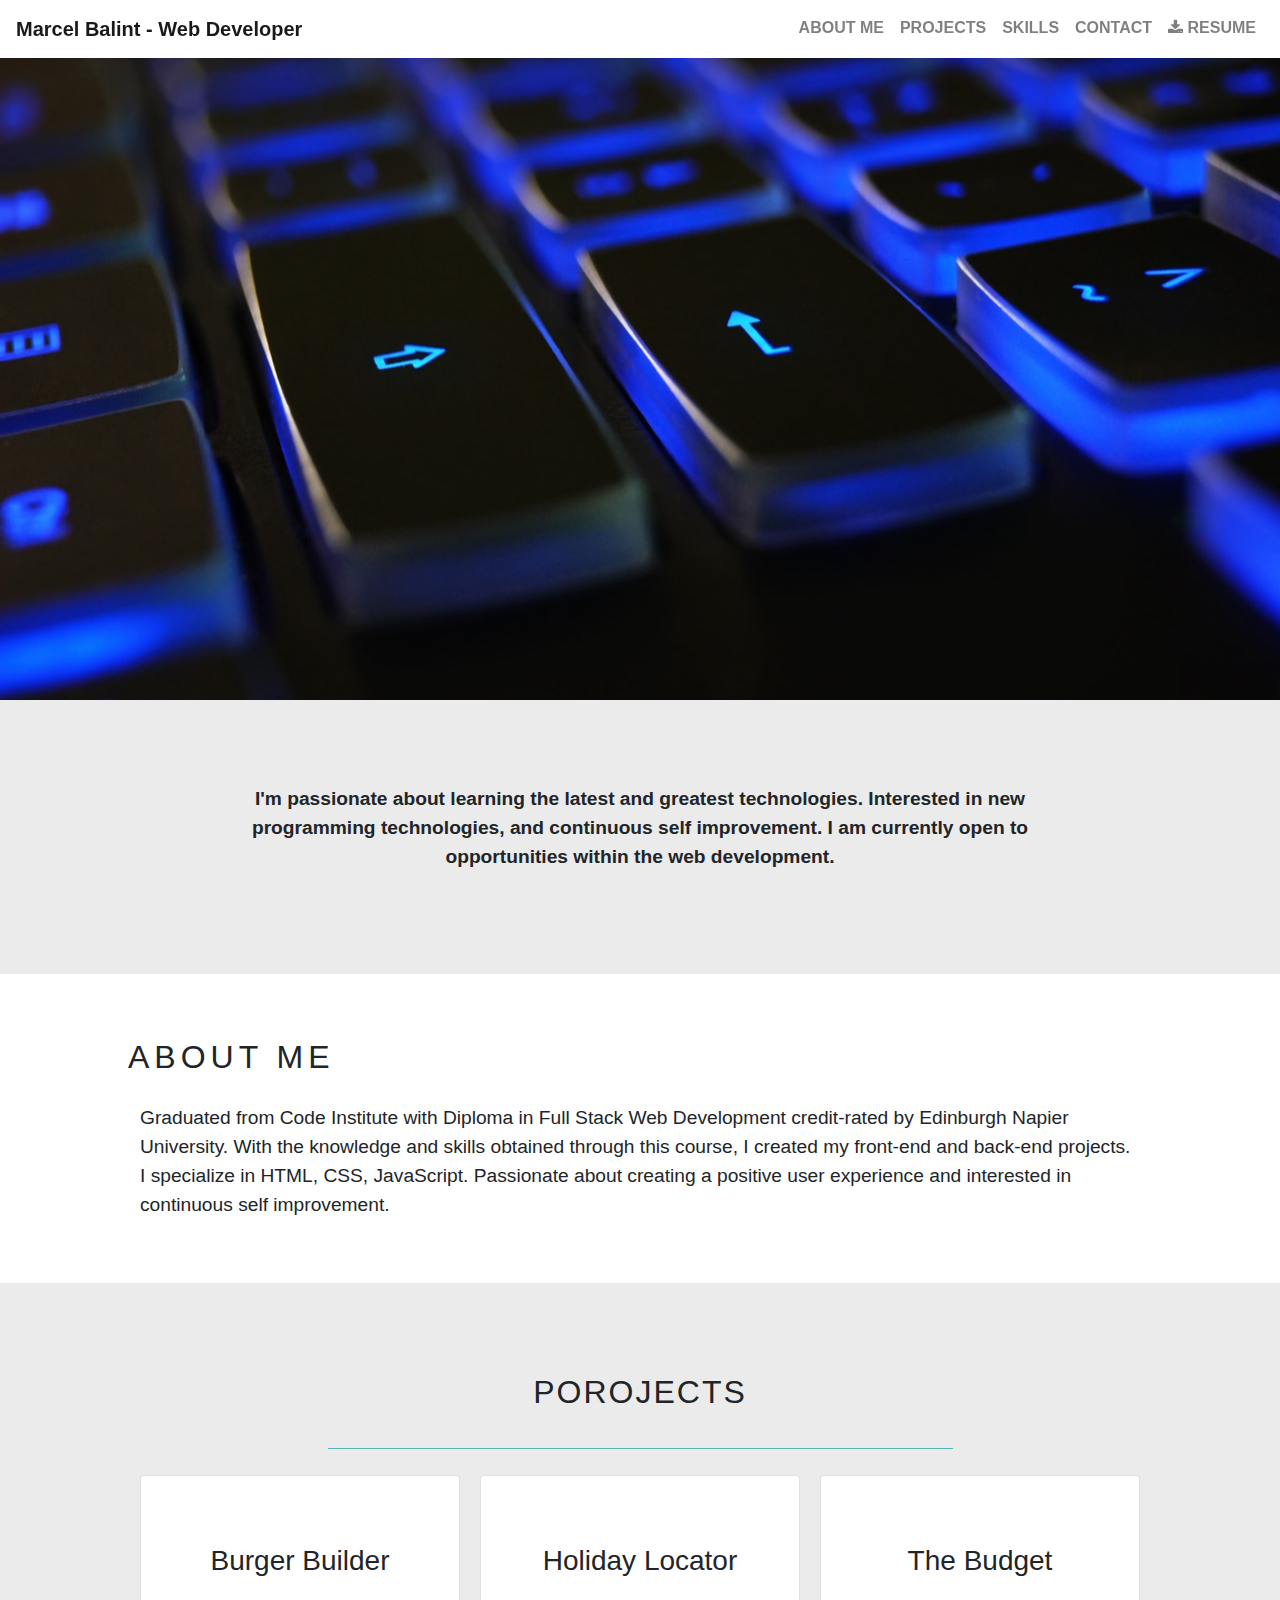
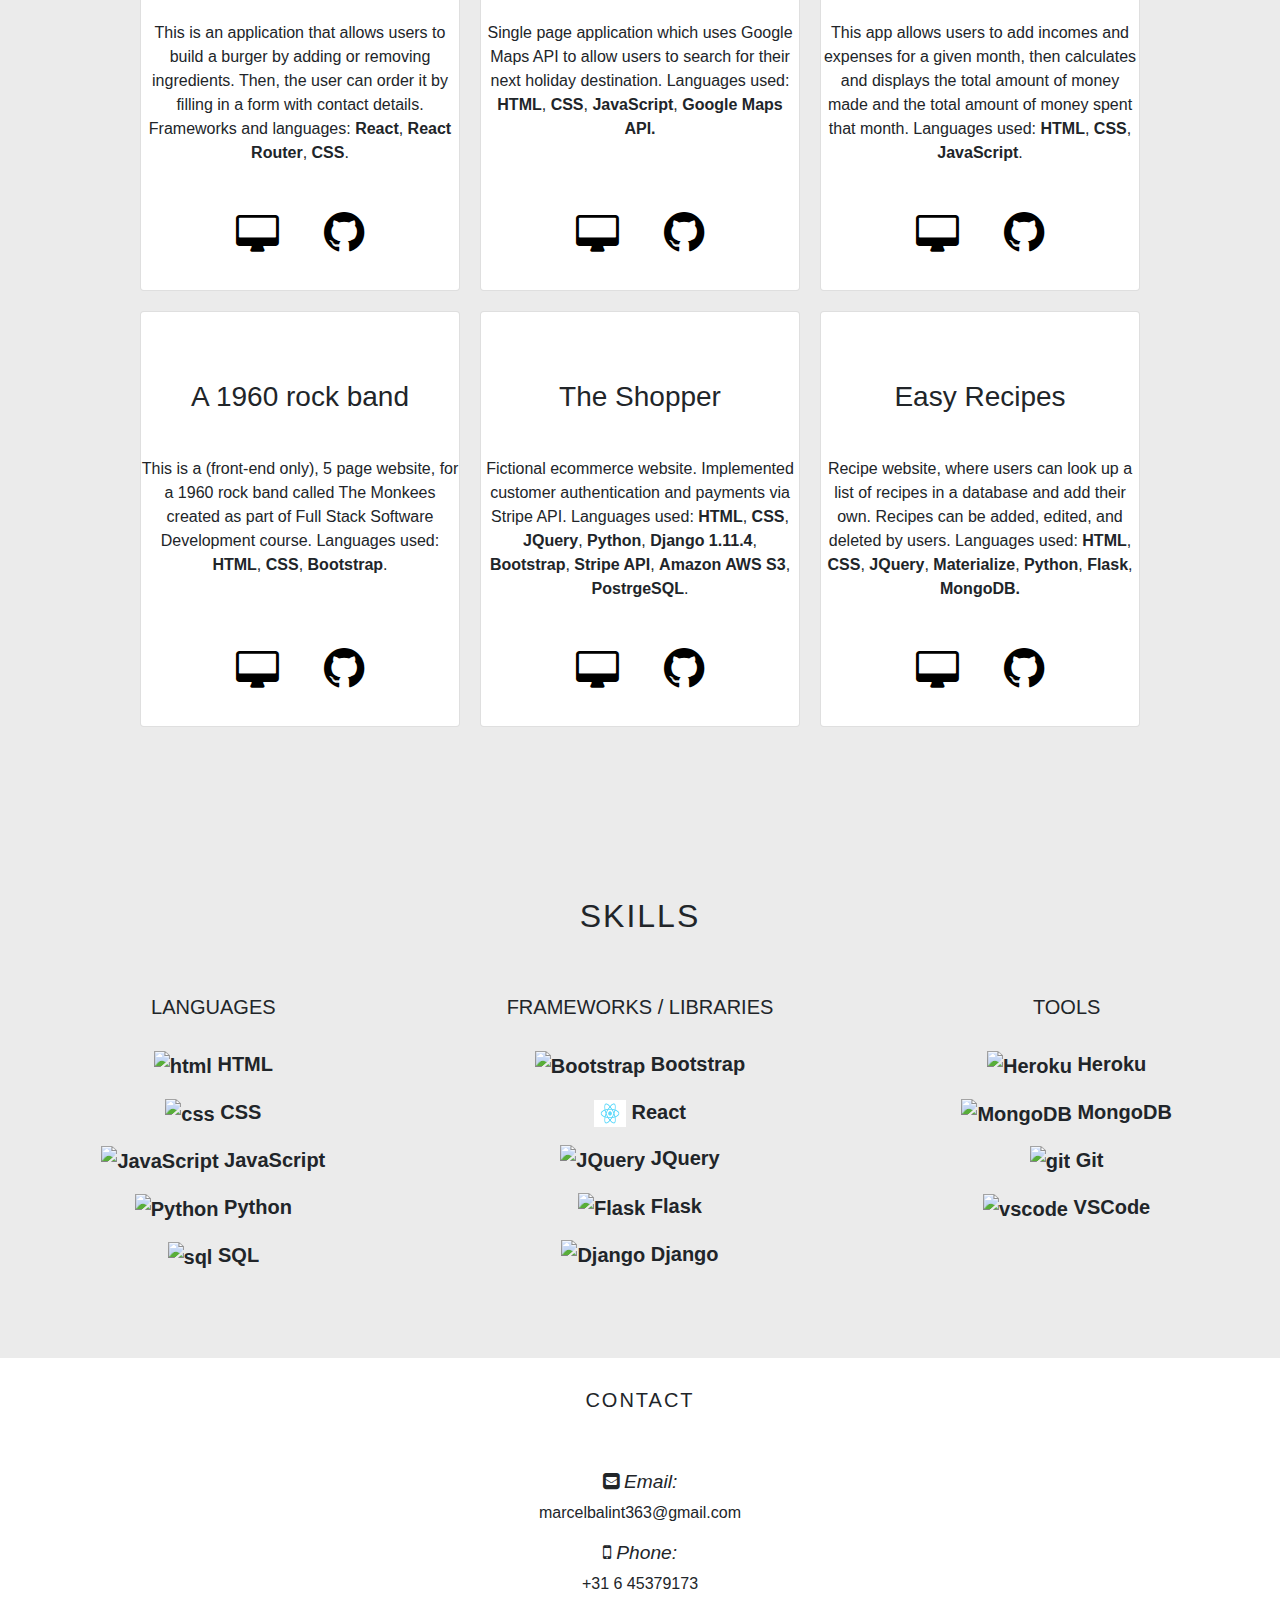
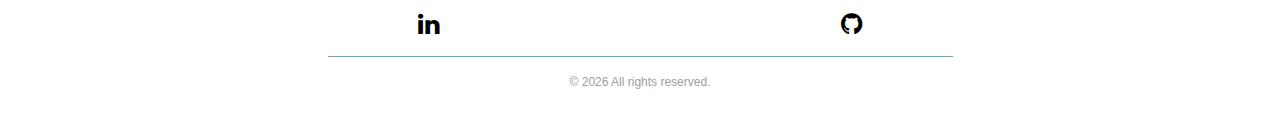
==== commit b243c738: "Changed the background image" ====
--- a/index.html
+++ b/index.html
@@ -1,307 +1,254 @@
 <!DOCTYPE html>
 <html lang="en">
-  <head>
-    <!-- Required meta tags -->
-    <meta charset="UTF-8" />
-    <meta name="viewport" content="width=device-width, initial-scale=1.0" />
-    <meta http-equiv="X-UA-Compatible" content="ie=edge" />
-    <title>Marcel Balint</title>
-    <!-- Bootstrap CSS -->
-    <link
-      rel="stylesheet"
-      href="https://stackpath.bootstrapcdn.com/bootstrap/4.3.1/css/bootstrap.min.css"
-      integrity="sha384-ggOyR0iXCbMQv3Xipma34MD+dH/1fQ784/j6cY/iJTQUOhcWr7x9JvoRxT2MZw1T"
-      crossorigin="anonymous"
-    />
-    <!-- Font awesome -->
-    <link
-      rel="stylesheet"
-      href="https://maxcdn.bootstrapcdn.com/font-awesome/4.7.0/css/font-awesome.min.css"
-    />
-    <link rel="stylesheet" href="assets/style.css" type="text/css" />
-  </head>
-
-  <body>
-    <header>
-      <nav class="navbar navbar-expand-lg navbar-light navbar-right">
-        <a class="navbar-brand" href="#"
-          ><span id="brand-mb">Marcel Balint - Web Developer</span></a
-        >
-        <button
-          class="navbar-toggler"
-          type="button"
-          data-toggle="collapse"
-          data-target="#navbarSupportedContent"
-          aria-controls="navbarSupportedContent"
-          aria-expanded="false"
-          aria-label="Toggle navigation"
-        >
-          <span class="navbar-toggler-icon"></span>
-        </button>
-        <div class="collapse navbar-collapse" id="navbarSupportedContent">
-          <ul class="navbar-nav ml-auto">
-            <li class="nav-item">
-              <a class="nav-link" href="#about">About me</a>
-            </li>
-            <li class="nav-item">
-              <a class="nav-link" href="#projects">Projects</a>
-            </li>
-            <li class="nav-item">
-              <a class="nav-link" href="#skills">Skills</a>
-            </li>
-            <li class="nav-item">
-              <a class="nav-link" href="#contact">Contact</a>
-            </li>
-            <li class="nav-item">
-              <a
-                class="nav-link"
-                href="assets/cv/cv_marcel balint.pdf"
-                target="_blank"
-                ><i class="fa fa-download download"></i> Resume</a
-              >
-            </li>
-          </ul>
-        </div>
-      </nav>
-    </header>
-    <section>
-      <div class="container-fluid top-container">
-        <div id="top-img"></div>
-        <div class="text-center">
-          <p class="text">
-            I'm passionate about learning the latest and greatest technologies.
-            Interested in new programming technologies, and continuous self
-            improvement. I am currently open to opportunities within the web
-            development.
-          </p>
-        </div>
-      </div>
-    </section>
-    <section class="container" id="about">
+
+<head>
+  <!-- Required meta tags -->
+  <meta charset="UTF-8" />
+  <meta name="viewport" content="width=device-width, initial-scale=1.0" />
+  <meta http-equiv="X-UA-Compatible" content="ie=edge" />
+  <title>Marcel Balint</title>
+  <!-- Bootstrap CSS -->
+  <link rel="stylesheet" href="https://stackpath.bootstrapcdn.com/bootstrap/4.3.1/css/bootstrap.min.css"
+    integrity="sha384-ggOyR0iXCbMQv3Xipma34MD+dH/1fQ784/j6cY/iJTQUOhcWr7x9JvoRxT2MZw1T" crossorigin="anonymous" />
+  <!-- Font awesome -->
+  <link rel="stylesheet" href="https://maxcdn.bootstrapcdn.com/font-awesome/4.7.0/css/font-awesome.min.css" />
+  <link rel="stylesheet" href="assets/style.css" type="text/css" />
+</head>
+
+<body>
+  <header>
+    <nav class="navbar navbar-expand-lg navbar-light navbar-right">
+      <a class="navbar-brand" href="#"><span id="brand-mb">Marcel Balint - Web Developer</span></a>
+      <button class="navbar-toggler" type="button" data-toggle="collapse" data-target="#navbarSupportedContent"
+        aria-controls="navbarSupportedContent" aria-expanded="false" aria-label="Toggle navigation">
+        <span class="navbar-toggler-icon"></span>
+      </button>
+      <div class="collapse navbar-collapse" id="navbarSupportedContent">
+        <ul class="navbar-nav ml-auto">
+          <li class="nav-item">
+            <a class="nav-link" href="#about">About me</a>
+          </li>
+          <li class="nav-item">
+            <a class="nav-link" href="#projects">Projects</a>
+          </li>
+          <li class="nav-item">
+            <a class="nav-link" href="#skills">Skills</a>
+          </li>
+          <li class="nav-item">
+            <a class="nav-link" href="#contact">Contact</a>
+          </li>
+          <li class="nav-item">
+            <a class="nav-link" href="assets/cv/marcel_balint_cv.pdf" target="_blank"><i
+                class="fa fa-download download"></i> Resume</a>
+          </li>
+        </ul>
+      </div>
+    </nav>
+  </header>
+  <section>
+    <div class="container-fluid top-container">
+      <div id="top-img"></div>
+      <div class="text-center">
+        <p class="text">
+          I'm passionate about learning the latest and greatest technologies.
+          Interested in new programming technologies, and continuous self
+          improvement. I am currently open to opportunities within the web
+          development.
+        </p>
+      </div>
+    </div>
+  </section>
+  <section class="container" id="about">
+    <div class="row">
+      <h2>About me</h2>
+    </div>
+    <div class="row">
+      <div class="col-xs-12 col-sm-12 col-md-12 col-lg-12">
+        <p class="para">
+          Graduated from Code Institute with Diploma in Full Stack Web
+          Development credit-rated by Edinburgh Napier University. With the
+          knowledge and skills obtained through this course, I created my
+          front-end and back-end projects. I specialize in HTML, CSS,
+          JavaScript. Passionate about creating a positive user experience and
+          interested in continuous self improvement.
+        </p>
+      </div>
+    </div>
+  </section>
+  <section id="projects">
+    <div class="container">
+      <h2 class="proj-heading">Porojects</h2>
+      <hr />
+      <div class="card-wrapper">
+        <div class="card">
+          <h3>Burger Builder</h3>
+          <p class="proj-description">
+            This is an application that allows users to build a burger by
+            adding or removing ingredients. Then, the user can order it by
+            filling in a form with contact details. Frameworks and languages:
+            <strong>React</strong>, <strong>React Router</strong>,
+            <strong>CSS</strong>.
+          </p>
+          <div class="proj-links text-center">
+            <a href="https://react-burger-d959b.firebaseapp.com/"><i class="fa fa-desktop desktop"></i></a>
+            <a href="https://github.com/marcel-balint/react-burger-builder"><i class="fa fa-github"
+                id="git-icon3"></i></a>
+          </div>
+        </div>
+        <div class="card">
+          <h3>Holiday Locator</h3>
+          <p class="proj-description">
+            Single page application which uses Google Maps API to allow users
+            to search for their next holiday destination. Languages used:
+            <strong>HTML</strong>, <strong>CSS</strong>,
+            <strong>JavaScript</strong>, <strong>Google Maps API.</strong>
+          </p>
+          <div class="proj-links text-center">
+            <a href="https://marcel-balint.github.io/holiday_locator/"><i class="fa fa-desktop desktop"></i></a>
+            <a href="https://github.com/marcel-balint/holiday_locator"><i class="fa fa-github" id="git-icon2"></i></a>
+          </div>
+        </div>
+        <div class="card">
+          <h3>The Budget</h3>
+          <p class="proj-description">
+            This app allows users to add incomes and expenses for a given
+            month, then calculates and displays the total amount of money made
+            and the total amount of money spent that month. Languages used:
+            <strong>HTML</strong>, <strong>CSS</strong>,
+            <strong>JavaScript</strong>.
+          </p>
+          <div class="proj-links text-center">
+            <a href="https://marcel-balint.github.io/budget/"><i class="fa fa-desktop desktop"></i></a>
+            <a href="https://github.com/marcel-balint/budget"><i class="fa fa-github" id="git-icon3"></i></a>
+          </div>
+        </div>
+        <div class="card">
+          <h3>A 1960 rock band</h3>
+          <p class="proj-description">
+            This is a (front-end only), 5 page website, for a 1960 rock band
+            called The Monkees created as part of Full Stack Software
+            Development course. Languages used: <strong>HTML</strong>,
+            <strong>CSS</strong>, <strong>Bootstrap</strong>.
+          </p>
+          <div class="proj-links text-center">
+            <a href="https://marcel-balint.github.io/ucd-milestone-project1/"><i class="fa fa-desktop desktop"></i></a>
+            <a href="https://github.com/marcel-balint/ucd-milestone-project1"><i class="fa fa-github"
+                id="git-icon1"></i></a>
+          </div>
+        </div>
+        <div class="card">
+          <h3>The Shopper</h3>
+          <p class="proj-description">
+            Fictional ecommerce website. Implemented customer authentication
+            and payments via Stripe API. Languages used:
+            <strong>HTML</strong>, <strong>CSS</strong>,
+            <strong>JQuery</strong>, <strong>Python</strong>,
+            <strong>Django 1.11.4</strong>, <strong>Bootstrap</strong>,
+            <strong>Stripe API</strong>, <strong>Amazon AWS S3</strong>,
+            <strong>PostrgeSQL</strong>.
+          </p>
+          <div class="proj-links text-center">
+            <a href="https://the-shopper120.herokuapp.com/"><i class="fa fa-desktop desktop"></i></a>
+            <a href="https://github.com/marcel-balint/e-commerce"><i class="fa fa-github" id="git-icon4"></i></a>
+          </div>
+        </div>
+        <div class="card">
+          <h3>Easy Recipes</h3>
+          <p class="proj-description">
+            Recipe website, where users can look up a list of recipes in a
+            database and add their own. Recipes can be added, edited, and
+            deleted by users. Languages used: <strong>HTML</strong>,
+            <strong>CSS</strong>, <strong>JQuery</strong>,
+            <strong>Materialize</strong>, <strong>Python</strong>,
+            <strong>Flask</strong>, <strong>MongoDB.</strong>
+          </p>
+          <div class="proj-links text-center">
+            <a href="https://easy-recipes.herokuapp.com/"><i class="fa fa-desktop desktop"></i></a>
+            <a href="https://github.com/marcel-balint/easy-recipes"><i class="fa fa-github" id="git-icon3"></i></a>
+          </div>
+        </div>
+      </div>
+    </div>
+  </section>
+  <section class="container" id="skills">
+    <h2 class="skills">Skills</h2>
+    <div class="row">
+      <div class="col-sm-12 col-md-4 col-lg-4">
+        <h4 class="text-center lang-title">Languages</h4>
+        <div class="languages">
+          <p><img src="assets/images/html.png" alt="html" /> HTML</p>
+          <p><img src="assets/images/css3.png" alt="css" /> CSS</p>
+          <p>
+            <img src="assets/images/javascript.png" alt="JavaScript" />
+            JavaScript
+          </p>
+          <p><img src="assets/images/python.png" alt="Python" /> Python</p>
+          <p><img src="assets/images/sql.png" alt="sql" /> SQL</p>
+        </div>
+      </div>
+      <div class="col-sm-12 col-md-4 col-lg-4">
+        <h4 class="text-center lang-title">Frameworks / Libraries</h4>
+        <div class="frameworks">
+          <p>
+            <img src="assets/images/bootstrap.png" alt="Bootstrap" />
+            Bootstrap
+          </p>
+          <p>
+            <img src="assets/images/react.png" alt="React" class="react" />
+            React
+          </p>
+          <p><img src="assets/images/jquery.png" alt="JQuery" /> JQuery</p>
+          <p>
+            <img src="assets/images/flask.png" class="flask-icon" alt="Flask" />
+            Flask
+          </p>
+          <p><img src="assets/images/django.png" alt="Django" /> Django</p>
+        </div>
+      </div>
+      <div class="col-sm-12 col-md-4 col-lg-4">
+        <h4 class="text-center lang-title">Tools</h4>
+        <div class="tools">
+          <p><img src="assets/images/heroku.png" alt="Heroku" /> Heroku</p>
+          <p><img src="assets/images/mongodb.png" alt="MongoDB" /> MongoDB</p>
+          <p><img src="assets/images/git.png" alt="git" /> Git</p>
+          <p><img src="assets/images/visual.png" alt="vscode" /> VSCode</p>
+        </div>
+      </div>
+    </div>
+  </section>
+  <div class="footer-wrapper">
+    <footer class="container" id="contact">
+      <h3 class="contact-title">Contact</h3>
       <div class="row">
-        <h2>About me</h2>
+        <div class="col-sm-12 col-md-12 col-lg-12 contact-info">
+          <h4 class="email"><i class="fa fa-envelope-square"></i> Email:</h4>
+          <p>marcelbalint363@gmail.com</p>
+          <h4 class="phone"><i class="fa fa-mobile"></i> Phone:</h4>
+          <p>+31 6 45379173</p>
+        </div>
       </div>
       <div class="row">
-        <div class="col-xs-12 col-sm-12 col-md-12 col-lg-12">
-          <p class="para">
-            Graduated from Code Institute with Diploma in Full Stack Web
-            Development credit-rated by Edinburgh Napier University. With the
-            knowledge and skills obtained through this course, I created my
-            front-end and back-end projects. I specialise in HTML, CSS,
-            JavaScript. Passionate about creating a positive user experience and
-            interested in continuous self improvement.
-          </p>
-        </div>
-      </div>
-    </section>
-    <section id="projects">
-      <div class="container">
-        <h2 class="proj-heading">Porojects</h2>
-        <hr />
-        <div class="card-wrapper">
-          <div class="card">
-            <h3>Burger Builder</h3>
-            <p class="proj-description">
-              This is an application that allows users to build a burger by
-              adding or removing ingredients. Then, the user can order it by
-              filling in a form with contact details. Frameworks and languages:
-              <strong>React</strong>, <strong>React Router</strong>,
-              <strong>CSS</strong>.
-            </p>
-            <div class="proj-links text-center">
-              <a href="https://react-burger-d959b.firebaseapp.com/"
-                ><i class="fa fa-desktop desktop"></i
-              ></a>
-              <a href="https://github.com/marcel-balint/react-burger-builder"
-                ><i class="fa fa-github" id="git-icon3"></i
-              ></a>
-            </div>
-          </div>
-          <div class="card">
-            <h3>Holiday Locator</h3>
-            <p class="proj-description">
-              Single page application which uses Google Maps API to allow users
-              to search for their next holiday destination. Languages used:
-              <strong>HTML</strong>, <strong>CSS</strong>,
-              <strong>JavaScript</strong>, <strong>Google Maps API.</strong>
-            </p>
-            <div class="proj-links text-center">
-              <a href="https://marcel-balint.github.io/holiday_locator/"
-                ><i class="fa fa-desktop desktop"></i
-              ></a>
-              <a href="https://github.com/marcel-balint/holiday_locator"
-                ><i class="fa fa-github" id="git-icon2"></i
-              ></a>
-            </div>
-          </div>
-          <div class="card">
-            <h3>The Budget</h3>
-            <p class="proj-description">
-              This app allows users to add incomes and expenses for a given
-              month, then calculates and displays the total amount of money made
-              and the total amount of money spent that month. Languages used:
-              <strong>HTML</strong>, <strong>CSS</strong>,
-              <strong>JavaScript</strong>.
-            </p>
-            <div class="proj-links text-center">
-              <a href="https://marcel-balint.github.io/budget/"
-                ><i class="fa fa-desktop desktop"></i
-              ></a>
-              <a href="https://github.com/marcel-balint/budget"
-                ><i class="fa fa-github" id="git-icon3"></i
-              ></a>
-            </div>
-          </div>
-          <div class="card">
-            <h3>A 1960 rock band</h3>
-            <p class="proj-description">
-              This is a (front-end only), 5 page website, for a 1960 rock band
-              called The Monkees created as part of Full Stack Software
-              Development course. Languages used: <strong>HTML</strong>,
-              <strong>CSS</strong>, <strong>Bootstrap</strong>.
-            </p>
-            <div class="proj-links text-center">
-              <a href="https://marcel-balint.github.io/ucd-milestone-project1/"
-                ><i class="fa fa-desktop desktop"></i
-              ></a>
-              <a href="https://github.com/marcel-balint/ucd-milestone-project1"
-                ><i class="fa fa-github" id="git-icon1"></i
-              ></a>
-            </div>
-          </div>
-          <div class="card">
-            <h3>The Shopper</h3>
-            <p class="proj-description">
-              Fictional ecommerce website. Implemented customer authentication
-              and payments via Stripe API. Languages used:
-              <strong>HTML</strong>, <strong>CSS</strong>,
-              <strong>JQuery</strong>, <strong>Python</strong>,
-              <strong>Django 1.11.4</strong>, <strong>Bootstrap</strong>,
-              <strong>Stripe API</strong>, <strong>Amazon AWS S3</strong>,
-              <strong>PostrgeSQL</strong>.
-            </p>
-            <div class="proj-links text-center">
-              <a href="https://the-shopper120.herokuapp.com/"
-                ><i class="fa fa-desktop desktop"></i
-              ></a>
-              <a href="https://github.com/marcel-balint/e-commerce"
-                ><i class="fa fa-github" id="git-icon4"></i
-              ></a>
-            </div>
-          </div>
-          <div class="card">
-            <h3>Easy Recipes</h3>
-            <p class="proj-description">
-              Recipe website, where users can look up a list of recipes in a
-              database and add their own. Recipes can be added, edited, and
-              deleted by users. Languages used: <strong>HTML</strong>,
-              <strong>CSS</strong>, <strong>JQuery</strong>,
-              <strong>Materialize</strong>, <strong>Python</strong>,
-              <strong>Flask</strong>, <strong>MongoDB.</strong>
-            </p>
-            <div class="proj-links text-center">
-              <a href="https://easy-recipes.herokuapp.com/"
-                ><i class="fa fa-desktop desktop"></i
-              ></a>
-              <a href="https://github.com/marcel-balint/easy-recipes"
-                ><i class="fa fa-github" id="git-icon3"></i
-              ></a>
-            </div>
-          </div>
-        </div>
-      </div>
-    </section>
-    <section class="container" id="skills">
-      <h2 class="skills">Skills</h2>
-      <div class="row">
-        <div class="col-sm-12 col-md-4 col-lg-4">
-          <h4 class="text-center lang-title">Languages</h4>
-          <div class="languages">
-            <p><img src="assets/images/html.png" alt="html" /> HTML</p>
-            <p><img src="assets/images/css3.png" alt="css" /> CSS</p>
-            <p>
-              <img src="assets/images/javascript.png" alt="JavaScript" />
-              JavaScript
-            </p>
-            <p><img src="assets/images/python.png" alt="Python" /> Python</p>
-            <p><img src="assets/images/sql.png" alt="sql" /> SQL</p>
-          </div>
-        </div>
-        <div class="col-sm-12 col-md-4 col-lg-4">
-          <h4 class="text-center lang-title">Frameworks / Libraries</h4>
-          <div class="frameworks">
-            <p>
-              <img src="assets/images/bootstrap.png" alt="Bootstrap" />
-              Bootstrap
-            </p>
-            <p>
-              <img src="assets/images/react.png" alt="React" class="react" />
-              React
-            </p>
-            <p><img src="assets/images/jquery.png" alt="JQuery" /> JQuery</p>
-            <p>
-              <img
-                src="assets/images/flask.png"
-                class="flask-icon"
-                alt="Flask"
-              />
-              Flask
-            </p>
-            <p><img src="assets/images/django.png" alt="Django" /> Django</p>
-          </div>
-        </div>
-        <div class="col-sm-12 col-md-4 col-lg-4">
-          <h4 class="text-center lang-title">Tools</h4>
-          <div class="tools">
-            <p><img src="assets/images/heroku.png" alt="Heroku" /> Heroku</p>
-            <p><img src="assets/images/mongodb.png" alt="MongoDB" /> MongoDB</p>
-            <p><img src="assets/images/git.png" alt="git" /> Git</p>
-            <p><img src="assets/images/visual.png" alt="vscode" /> VSCode</p>
-          </div>
-        </div>
-      </div>
-    </section>
-    <div class="footer-wrapper">
-      <footer class="container" id="contact">
-        <h3 class="contact-title">Contact</h3>
-        <div class="row">
-          <div class="col-sm-12 col-md-12 col-lg-12 contact-info">
-            <h4 class="email"><i class="fa fa-envelope-square"></i> Email:</h4>
-            <p>marcelbalint363@gmail.com</p>
-            <h4 class="phone"><i class="fa fa-mobile"></i> Phone:</h4>
-            <p>+40 769169478</p>
-          </div>
-        </div>
-        <div class="row">
-          <div class="col-sm-12 col-md-12 col-lg-12 contact-social">
-            <a
-              href="https://www.linkedin.com/in/marcel-balint-250b1a177/"
-              target="_blank"
-              ><i class="fa fa-linkedin linkedin"></i
-            ></a>
-            <a href="https://github.com/marcel-balint" target="_blank"
-              ><i class="fa fa-github github"></i
-            ></a>
-          </div>
-        </div>
-        <hr />
-        <div class="copyrights">© 2019 All rights reserved.</div>
-      </footer>
-    </div>
-
-    <!-- Optional JavaScript -->
-    <!-- jQuery first, then Popper.js, then Bootstrap JS -->
-    <script src="https://ajax.googleapis.com/ajax/libs/jquery/3.3.1/jquery.min.js"></script>
-    <script
-      src="https://cdnjs.cloudflare.com/ajax/libs/popper.js/1.14.7/umd/popper.min.js"
-      integrity="sha384-UO2eT0CpHqdSJQ6hJty5KVphtPhzWj9WO1clHTMGa3JDZwrnQq4sF86dIHNDz0W1"
-      crossorigin="anonymous"
-    ></script>
-    <script
-      src="https://stackpath.bootstrapcdn.com/bootstrap/4.3.1/js/bootstrap.min.js"
-      integrity="sha384-JjSmVgyd0p3pXB1rRibZUAYoIIy6OrQ6VrjIEaFf/nJGzIxFDsf4x0xIM+B07jRM"
-      crossorigin="anonymous"
-    ></script>
-    <script src="assets/script.js"></script>
-  </body>
-</html>
+        <div class="col-sm-12 col-md-12 col-lg-12 contact-social">
+          <a href="https://www.linkedin.com/in/marcel-balint-250b1a177/" target="_blank"><i
+              class="fa fa-linkedin linkedin"></i></a>
+          <a href="https://github.com/marcel-balint" target="_blank"><i class="fa fa-github github"></i></a>
+        </div>
+      </div>
+      <hr />
+      <div class="copyrights">© <span id="currentYear"></span> All rights reserved.</div>
+    </footer>
+  </div>
+
+  <!-- Optional JavaScript -->
+  <!-- jQuery first, then Popper.js, then Bootstrap JS -->
+  <script src="https://ajax.googleapis.com/ajax/libs/jquery/3.3.1/jquery.min.js"></script>
+  <script src="https://cdnjs.cloudflare.com/ajax/libs/popper.js/1.14.7/umd/popper.min.js"
+    integrity="sha384-UO2eT0CpHqdSJQ6hJty5KVphtPhzWj9WO1clHTMGa3JDZwrnQq4sF86dIHNDz0W1"
+    crossorigin="anonymous"></script>
+  <script src="https://stackpath.bootstrapcdn.com/bootstrap/4.3.1/js/bootstrap.min.js"
+    integrity="sha384-JjSmVgyd0p3pXB1rRibZUAYoIIy6OrQ6VrjIEaFf/nJGzIxFDsf4x0xIM+B07jRM"
+    crossorigin="anonymous"></script>
+  <script src="assets/script.js"></script>
+</body>
+
+</html>--- a/assets/style.css
+++ b/assets/style.css
@@ -53,11 +53,12 @@
 /*-------section------------*/
 
 #top-img {
-  min-height: 600px;
+  min-height: 700px;
   background-size: cover;
   background-position: center;
   background-repeat: no-repeat;
-  background-image: url("https://images.pexels.com/photos/604898/pexels-photo-604898.jpeg?auto=compress&cs=tinysrgb&dpr=2&h=750&w=1260");
+  background-image: url("images/backgroundImage.jpg");
+
 }
 .top-container {
   padding-right: 0px;
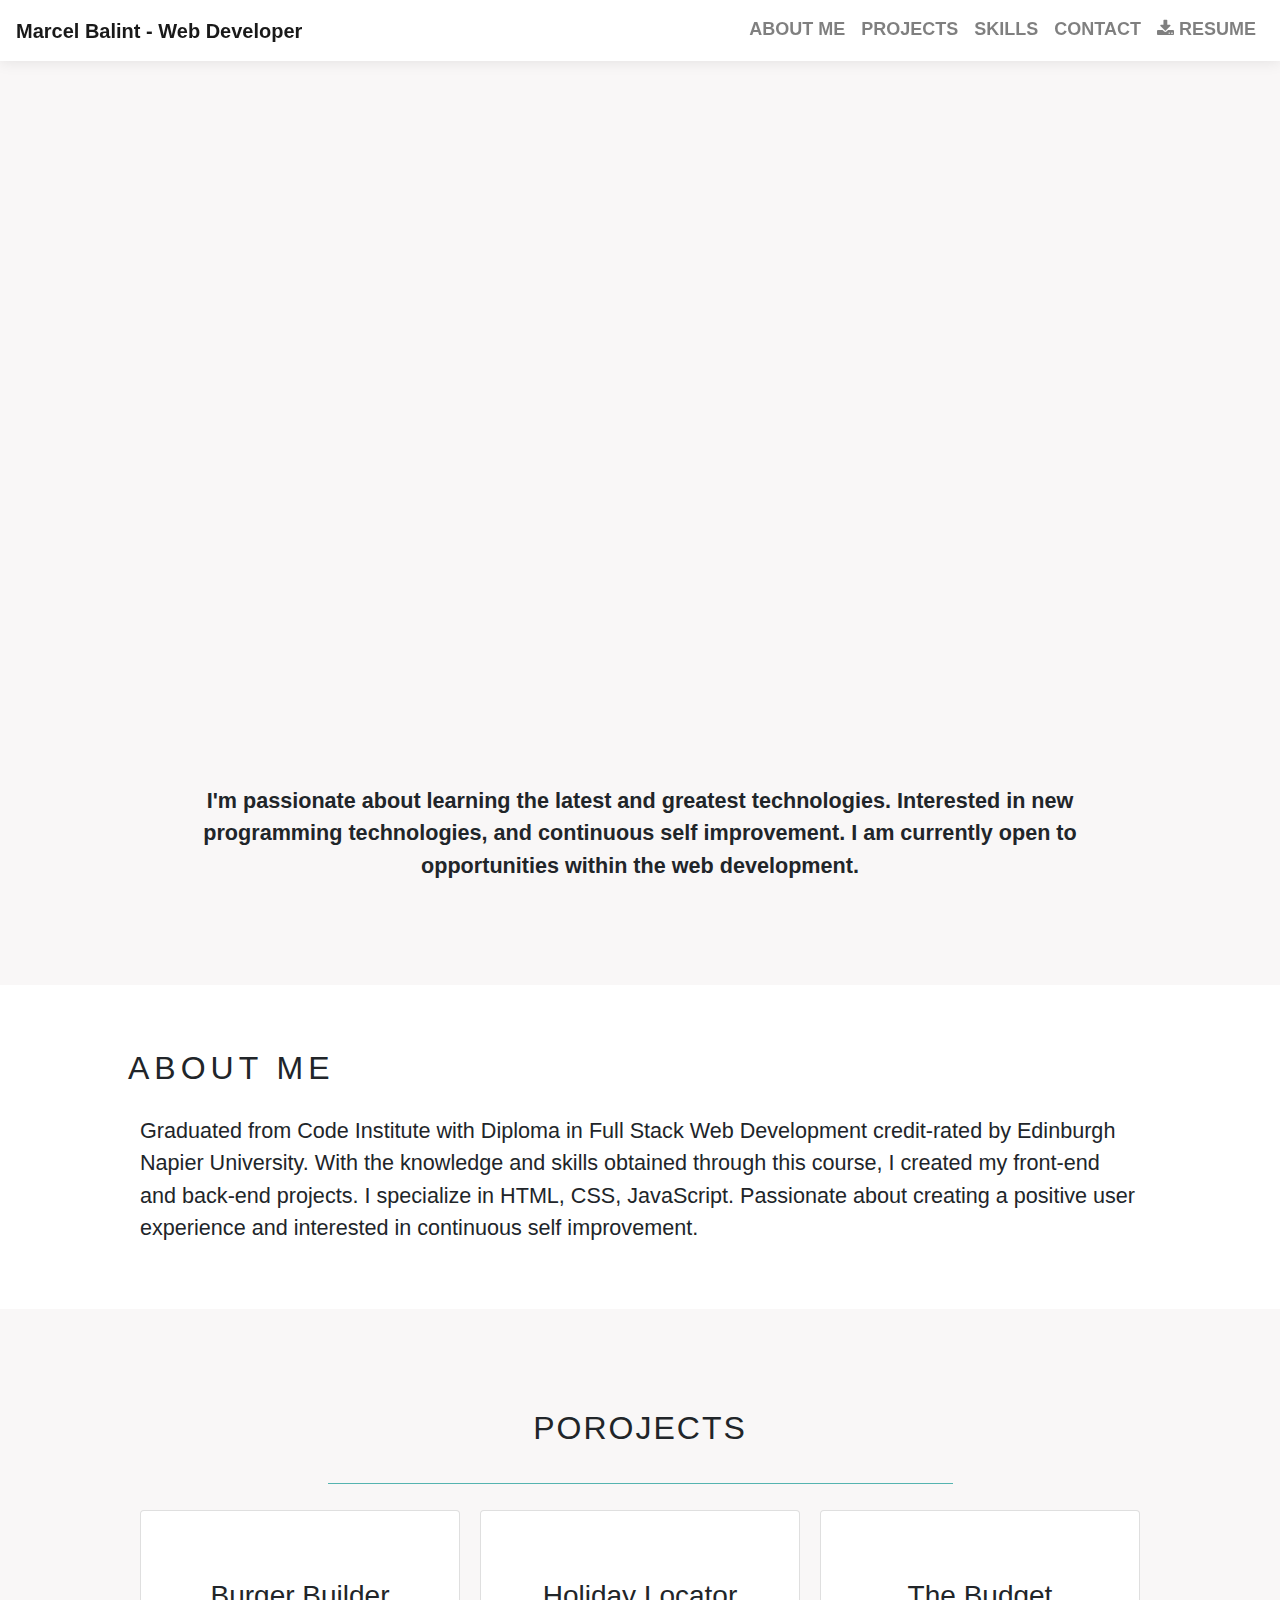
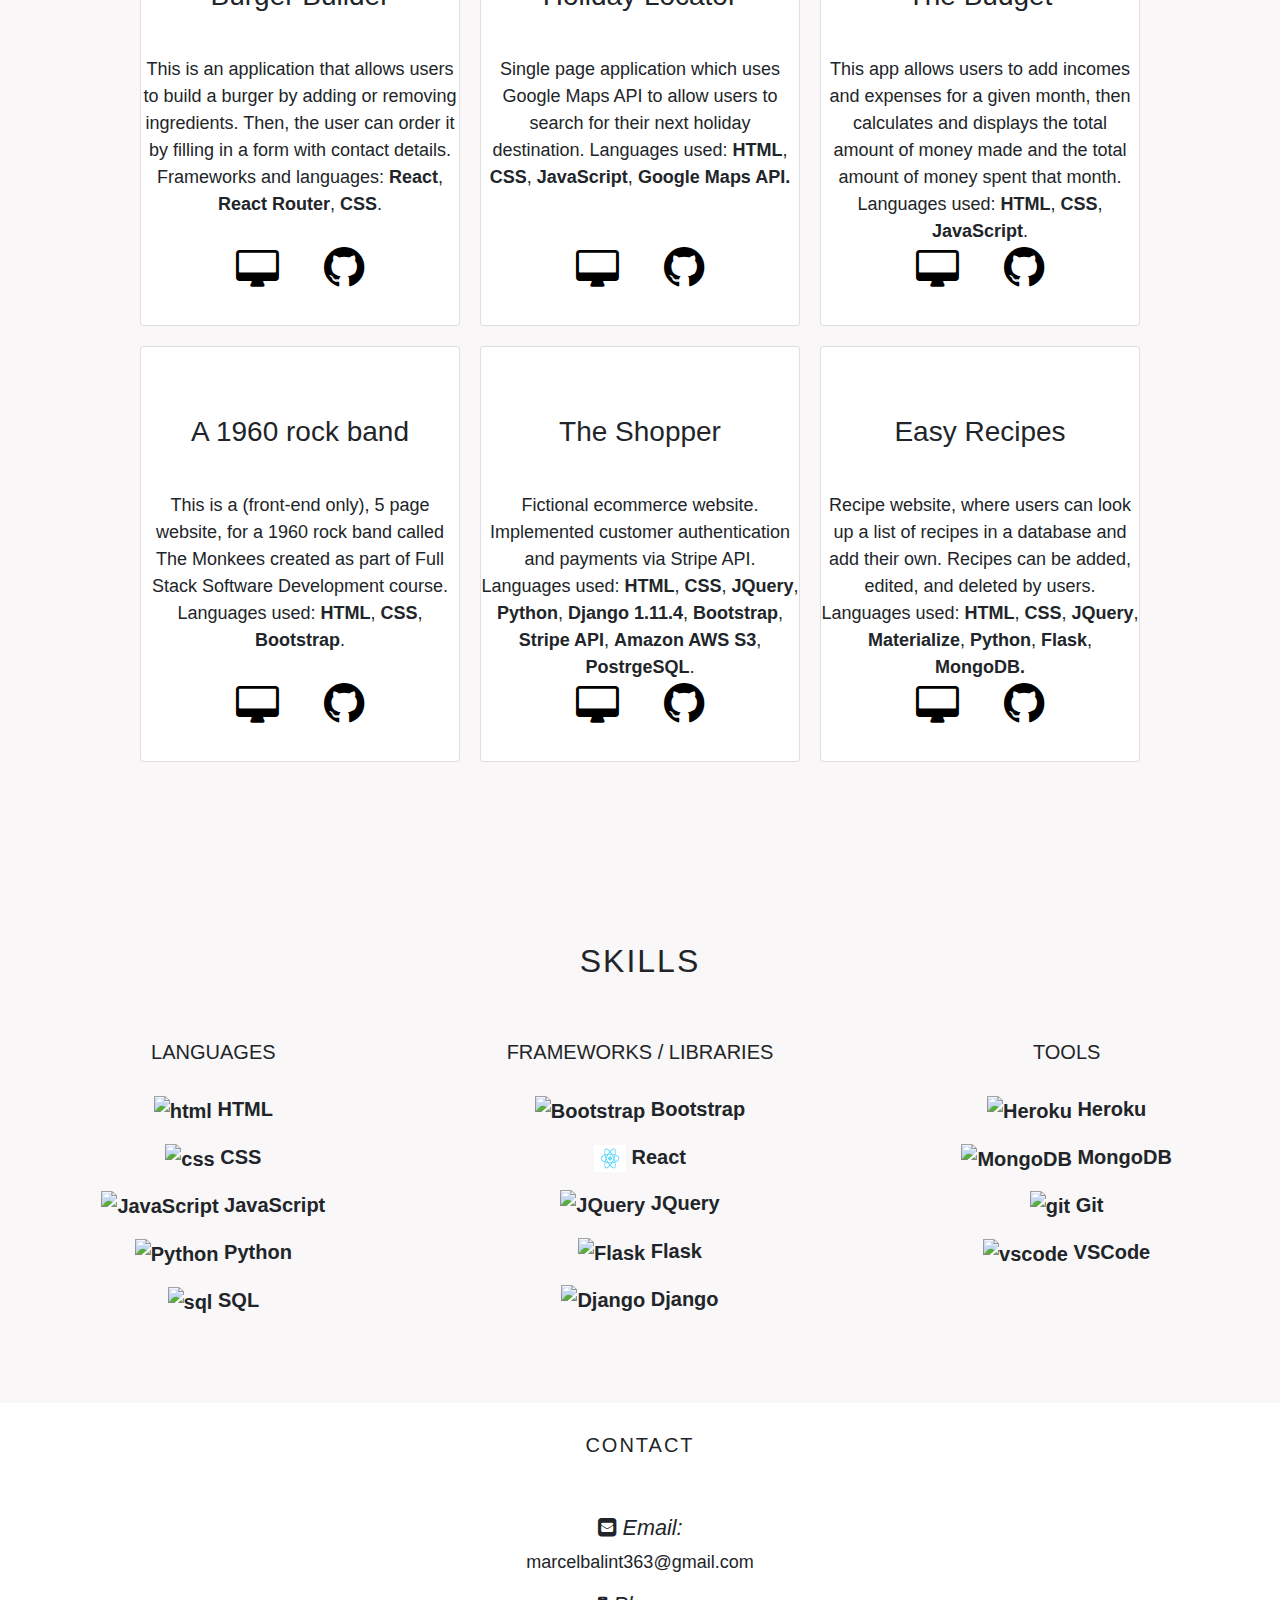
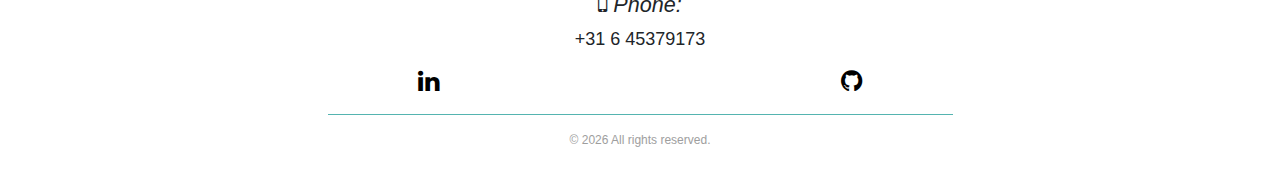
==== commit 9884c836: "Removed links from first and last card" ====
--- a/index.html
+++ b/index.html
@@ -47,7 +47,8 @@
   </header>
   <section>
     <div class="container-fluid top-container">
-      <div id="top-img"></div>
+      <div id="top-img">
+    </div>
       <div class="text-center">
         <p class="text">
           I'm passionate about learning the latest and greatest technologies.
@@ -80,7 +81,7 @@
       <h2 class="proj-heading">Porojects</h2>
       <hr />
       <div class="card-wrapper">
-        <div class="card">
+        <div class="card"> 
           <h3>Burger Builder</h3>
           <p class="proj-description">
             This is an application that allows users to build a burger by
@@ -90,7 +91,7 @@
             <strong>CSS</strong>.
           </p>
           <div class="proj-links text-center">
-            <a href="https://react-burger-d959b.firebaseapp.com/"><i class="fa fa-desktop desktop"></i></a>
+           <i class="fa fa-desktop desktop not-allowed"></i>
             <a href="https://github.com/marcel-balint/react-burger-builder"><i class="fa fa-github"
                 id="git-icon3"></i></a>
           </div>
@@ -163,7 +164,7 @@
             <strong>Flask</strong>, <strong>MongoDB.</strong>
           </p>
           <div class="proj-links text-center">
-            <a href="https://easy-recipes.herokuapp.com/"><i class="fa fa-desktop desktop"></i></a>
+            <i class="fa fa-desktop desktop not-allowed"></i>
             <a href="https://github.com/marcel-balint/easy-recipes"><i class="fa fa-github" id="git-icon3"></i></a>
           </div>
         </div>
--- a/assets/style.css
+++ b/assets/style.css
@@ -1,5 +1,6 @@
 body {
-  background-color: rgb(235, 235, 235);
+  background-color: rgb(249, 247, 247);
+  font-size: large;
 }
 /* -------navbar--------------*/
 .navbar-expand-lg {
@@ -55,15 +56,17 @@
 #top-img {
   min-height: 700px;
   background-size: cover;
-  background-position: center;
+  background-position: top;
   background-repeat: no-repeat;
-  background-image: url("images/backgroundImage.jpg");
-
+  background-image: url("images/image.jpg");
+  background-attachment: fixed;
+  background-size: 90%;
 }
 .top-container {
   padding-right: 0px;
   padding-left: 0px;
 }
+
 
 .text {
   font-weight: 600;
@@ -120,13 +123,18 @@
 .card:hover {
   transform: scale(1.03);
   box-shadow: 0px 5px 10px #a7a7a7;
-}
+  color:#55b4b0;
+  
+}
+
 
 .proj-description {
   position: absolute;
   text-align: center;
   top: 145px;
-}
+ 
+}
+
 
 .proj-heading {
   text-transform: uppercase;
@@ -156,6 +164,10 @@
 
 .proj-links i:hover {
   color: #ebebeb;
+}
+
+.not-allowed {
+  cursor:not-allowed;
 }
 
 /*---------skills----------*/
